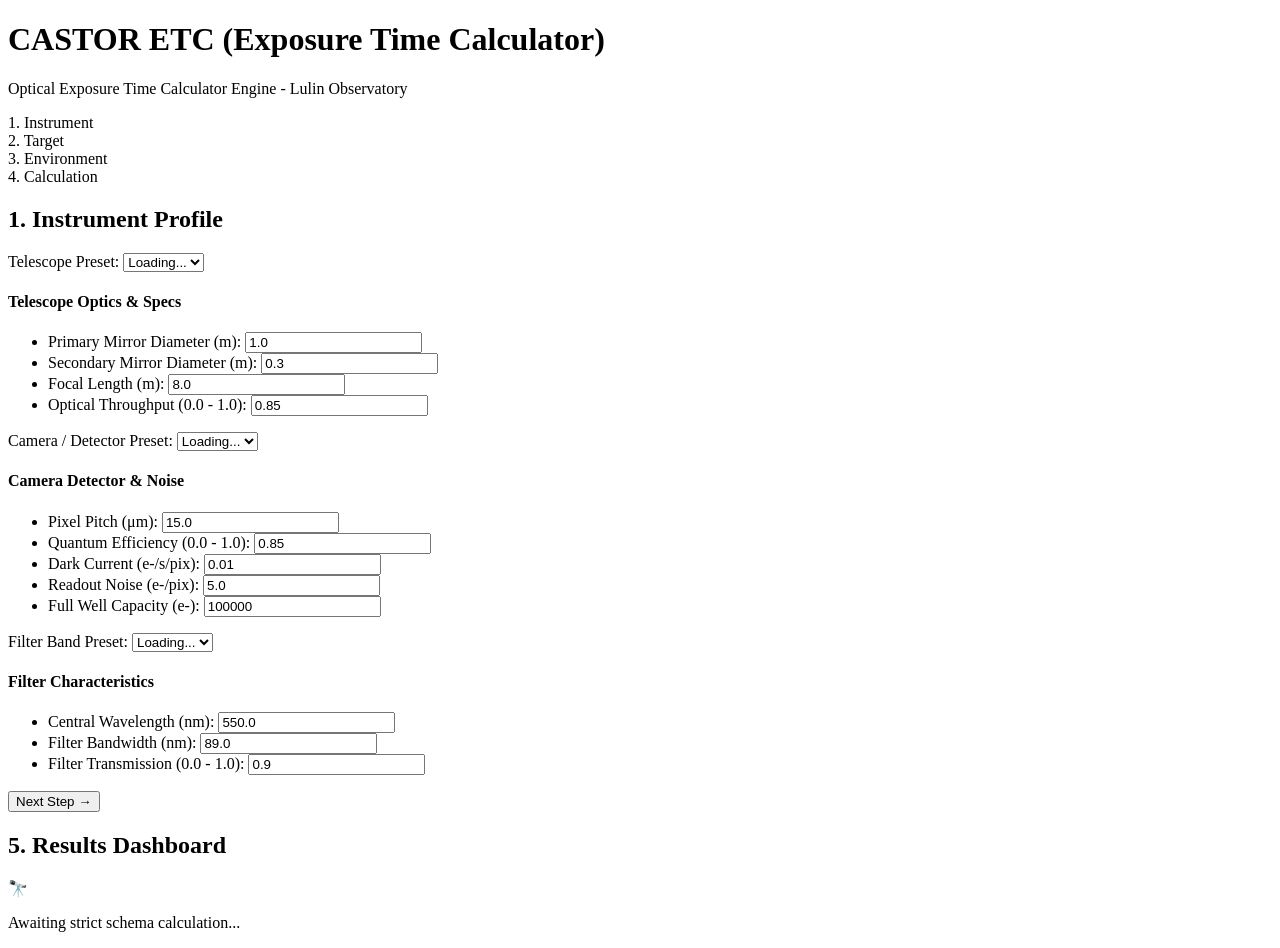
==== src/castorGUI/frontend/index.html @ a24887d2 "Refactor headings in index.html to remove brackets for improved clarity" ====
<!DOCTYPE html>
<html lang="en">
<head>
    <meta charset="UTF-8">
    <title>CASTOR ETC</title>
    <link rel="stylesheet" href="css/style.css">
    <!-- 引入 Plotly 用於渲染陣列模式圖表 -->
    <script src="js/plotly.js"></script>
    <script src="js/script.js" defer></script>
</head>
<body>

    <header>
        <h1>CASTOR ETC (Exposure Time Calculator)</h1>
        <p>Optical Exposure Time Calculator Engine - Lulin Observatory</p>
    </header>

    <main>
        <form id="castor-form">

            <!-- [新增] 步驟化進度指示條 -->
            <div class="stepper-indicator">
                <div class="step active" data-step="1">1. Instrument</div>
                <div class="step" data-step="2">2. Target</div>
                <div class="step" data-step="3">3. Environment</div>
                <div class="step" data-step="4">4. Calculation</div>
            </div>

            <!-- ==========================================
                 Step 1: Instrument Profile
            ========================================== -->
            <section id="section-instrument" class="step-content active">
                <h2>1. Instrument Profile</h2>
                
                <div class="instrument-group">
                    <p>
                        <label for="telescope-template">Telescope Preset:</label>
                        <select id="telescope-template" name="preset_telescope">
                            <option value="">Loading...</option>
                        </select>
                    </p>
                    <div class="custom-details">
                        <h4>Telescope Optics & Specs</h4>
                        <ul>
                            <li><label>Primary Mirror Diameter (m):</label> <input type="number" name="instrument.telescope.primary_mirror_diameter" value="1.0" step="any" required></li>
                            <li><label>Secondary Mirror Diameter (m):</label> <input type="number" name="instrument.telescope.secondary_mirror_diameter" value="0.3" step="any" required></li>
                            <li><label>Focal Length (m):</label> <input type="number" name="instrument.telescope.focal_length" value="8.0" step="any" required></li>
                            <li><label>Optical Throughput (0.0 - 1.0):</label> <input type="number" name="instrument.telescope.optical_throughput" value="0.85" step="any" max="1" min="0" required></li>
                        </ul>
                    </div>
                </div>

                <div class="instrument-group">
                    <p>
                        <label for="camera-template">Camera / Detector Preset:</label>
                        <select id="camera-template" name="preset_camera">
                            <option value="">Loading...</option>
                        </select>
                    </p>
                    <div class="custom-details">
                        <h4>Camera Detector & Noise</h4>
                        <ul>
                            <li><label>Pixel Pitch (μm):</label> <input type="number" name="instrument.camera.pixel_pitch" value="15.0" step="any" required></li>
                            <li><label>Quantum Efficiency (0.0 - 1.0):</label> <input type="number" name="instrument.camera.quantum_efficiency" value="0.85" step="any" max="1" min="0" required></li>
                            <li><label>Dark Current (e-/s/pix):</label> <input type="number" name="instrument.camera.dark_current_rate" value="0.01" step="any" required></li>
                            <li><label>Readout Noise (e-/pix):</label> <input type="number" name="instrument.camera.readout_noise" value="5.0" step="any" required></li>
                            <li><label>Full Well Capacity (e-):</label> <input type="number" name="instrument.camera.full_well_capacity" value="100000" step="any" required></li>
                        </ul>
                    </div>
                </div>

                <div class="instrument-group">
                    <p>
                        <label for="filter-template">Filter Band Preset:</label>
                        <select id="filter-template" name="preset_filter">
                            <option value="">Loading...</option>
                        </select>
                    </p>
                    <div class="custom-details">
                        <h4>Filter Characteristics</h4>
                        <ul>
                            <li><label>Central Wavelength (nm):</label> <input type="number" name="instrument.optic_filter.central_wavelength" value="550.0" step="any" required></li>
                            <li><label>Filter Bandwidth (nm):</label> <input type="number" name="instrument.optic_filter.filter_bandwidth" value="89.0" step="any" required></li>
                            <li><label>Filter Transmission (0.0 - 1.0):</label> <input type="number" name="instrument.optic_filter.filter_transmission" value="0.9" step="any" max="1" min="0" required></li>
                        </ul>
                    </div>
                </div>
            </section>

            <!-- ==========================================
                 Step 2: Target Profile
            ========================================== -->
            <section id="section-target" class="step-content" hidden>
                <h2>2. Target Profile</h2>

                <p style="font-size: 0.8rem; color: var(--text-muted);">* Must be in Decimal Degrees (J2000).</p>
                <ul>
                    <li>
                        <label>Right Ascension (RA, 0-360 deg):</label>
                        <input type="number" name="target.ra" value="180.0" step="any" min="0" max="360" required>
                    </li>
                    <li>
                        <label>Declination (Dec, ±90 deg):</label>
                        <input type="number" name="target.dec" value="45.0" step="any" min="-90" max="90" required>
                    </li>
                </ul>
                
                <p>
                    <label for="target-morphology">Target Morphology:</label>
                    <select id="target-morphology" name="target.morphology.type">
                        <option value="point">Point Source (e.g., Star)</option>
                        <option value="extended">Extended Source (e.g., Galaxy)</option>
                    </select>
                </p>

                <p>
                    <label for="target-brightness-type">Brightness System:</label>
                    <select id="target-brightness-type" name="target.brightness.type">
                        <option value="vega_mag">Vega Magnitude</option>
                        <option value="ab_mag">AB Magnitude</option>
                        <option value="jansky_flux">Jansky Flux (Jy)</option>
                        <option value="wavelength_flux">Wavelength Flux (erg/s/cm²/Å)</option>
                    </select>
                </p>

                <div id="group-target-mag" class="dynamic-group">
                    <p>
                        <label>Apparent Magnitude (mag):</label>
                        <input type="number" name="target.brightness.target_mag" value="15.0" step="any">
                    </p>
                </div>
                <div id="group-zero-point-flux" class="dynamic-group">
                    <p>
                        <label>Zero Point Flux (erg/s/cm²/Å):</label>
                        <input type="number" name="target.brightness.zero_point_flux" value="3.63e-9" step="any">
                    </p>
                </div>
                <div id="group-flux-value" class="dynamic-group" hidden>
                    <p>
                        <label>Flux Value:</label>
                        <input type="number" name="target.brightness.flux_value" step="any">
                    </p>
                </div>

                <!-- 攤平的 SED 與座標 -->
                <h4>Spectral Energy Distribution (SED)</h4>
                <ul>
                    <li>
                        <label for="sed-type">SED Model:</label>
                        <select id="sed-type" name="target.sed.type">
                            <option value="flat">Flat Spectrum</option>
                            <option value="Temp">Blackbody (Temp)</option>
                        </select>
                    </li>
                    <li id="group-temperature" class="dynamic-group" hidden>
                        <label>Blackbody Temperature (K):</label>
                        <input type="number" name="target.sed.temperature_k" value="5800" step="any" min="0">
                    </li>
                </ul>
                
            </section>

            <!-- ==========================================
                 Step 3: Environment Conditions
            ========================================== -->
            <section id="section-environment" class="step-content" hidden>
                <h2>3. Environment Conditions</h2>
                
                <h4>Spatial Spreading Errors (arcsec)</h4>
                <div class="inline-group" style="margin-bottom: 15px;">
                    <label>Seeing:</label> <input type="number" name="environment.seeing_fwhm" value="1.5" step="any" required>
                    <label>Diffraction:</label> <input type="number" name="environment.diffraction_fwhm" value="0.2" step="any" required>
                </div>
                <div class="inline-group" style="margin-bottom: 15px;">
                    <label>Optical:</label> <input type="number" name="environment.optical_fwhm" value="0.1" step="any" required>
                    <label>Tracking:</label> <input type="number" name="environment.tracking_fwhm" value="0.1" step="any" required>
                </div>

                <h4>Atmosphere & Background</h4>
                <ul>
                    <li>
                        <label>Dark Sky Background (mu_dark, mag/arcsec²):</label>
                        <input type="number" name="environment.mu_dark" value="21.0" step="any" required>
                    </li>
                    <li>
                        <label>Extinction Coefficient (mag/airmass):</label>
                        <input type="number" name="environment.extinction_coeff" value="0.15" step="any" required>
                    </li>
                </ul>

                <!-- 攤平的時空背景設定，並更改提示為 Local Time -->
                <h4>Spatiotemporal Context (For Airmass & Moon)</h4>
                <ul>
                    <li>
                        <label>Observation Time (Local Time):</label>
                        <input type="datetime-local" name="environment.observing_time_utc" required>
                    </li>
                    <li>
                        <label>Observatory Coordinates (Lat / Lon / Elev m):</label>
                        <div class="inline-group">
                            <input type="number" name="environment.location.latitude_deg" value="23.47" step="any" required>
                            <input type="number" name="environment.location.longitude_deg" value="120.87" step="any" required>
                            <input type="number" name="environment.location.elevation_m" value="2862" step="any" required>
                        </div>
                    </li>
                </ul>
            </section>

            <!-- ==========================================
                 Step 4: Calculation Options
            ========================================== -->
            <section id="section-options" class="step-content" hidden>
                <h2>4. Calculation Options</h2>
                
                <h4>Base Configuration</h4>
                <ul>
                    <li>
                        <label>Aperture Factor (k_ap):</label>
                        <input type="number" name="options.aperture_factor" value="1.5" step="any" required>
                    </li>
                    <li>
                        <label>Single Exposure Time (sec):</label>
                        <input type="number" name="options.single_exp_time" value="300" min="0.1" step="any" required>
                    </li>
                </ul>

                <h4>Observation Strategy</h4>
                <p>
                    <label for="calc-mode-type">Calculation Goal:</label>
                    <select id="calc-mode-type" name="options.type">
                        <option value="solve_snr">Solve for SNR (Given Exposures)</option>
                        <option value="solve_time">Solve for Required Exposures (Given SNR)</option>
                    </select>
                </p>

                <div id="group-solve-snr" class="dynamic-group">
                    <p>
                        <label>Number of Exposures (Count):</label>
                        <input type="number" name="options.num_exposures" value="1" min="1" step="1">
                    </p>
                </div>
                <div id="group-solve-time" class="dynamic-group" hidden>
                    <p>
                        <label>Target SNR:</label>
                        <input type="number" name="options.target_snr" value="10.0" step="any">
                    </p>
                </div>
                
                <hr style="border: 1px dashed rgba(255,255,255,0.2); margin: 20px 0;">

                <div>
                    <p>
                        <label>
                            <input type="checkbox" id="toggle-array-mode"> 
                            Enable Batch Array Mode (Time-Series Simulation)
                        </label>
                    </p>
                </div>
            </section>

            <!-- [新增] 步驟導航按鈕 -->
            <div class="stepper-actions">
                <button type="button" id="btn-prev" class="btn-secondary" hidden>← Back</button>
                <button type="button" id="btn-next" class="btn-primary">Next Step →</button>
                <button type="submit" id="btn-submit" class="btn-submit" hidden>Run Simulation</button>
            </div>

        </form>
    </main>

    <!-- 結果區塊保持不變 -->
    <section id="section-results">
        <h2>5. Results Dashboard</h2>

        <div id="results-placeholder" class="placeholder-box">
            <span class="icon">🔭</span>
            <p>Awaiting strict schema calculation...</p>
        </div>

        <div id="results-container" hidden>
            <div id="alert-container" class="alert-box" hidden>
                <strong>⚠️ Observation Warnings</strong>
                <ul id="warning-list"></ul>
            </div>

            <!-- Core Metrics -->
            <div class="result-hero-card">
                <h3 id="primary-result-label">Primary Result</h3>
                <div id="primary-result-value" class="hero-value">--</div>
                <div id="primary-result-desc" class="hero-desc">--</div>
            </div>

            <!-- Signal & Noise Budget -->
            <h4 style="margin-top: 25px; border-bottom: 1px solid rgba(255,255,255,0.1); padding-bottom: 8px; color: var(--primary);">Signal & Noise Budget</h4>
            <div class="metrics-grid">
                <div class="metric-card">
                    <div class="metric-label">Source Rate</div>
                    <div class="metric-value"><span id="res-source-rate">--</span> <span class="unit">e-/s</span></div>
                </div>
                <div class="metric-card">
                    <div class="metric-label">Sky Background</div>
                    <div class="metric-value"><span id="res-sky-rate">--</span> <span class="unit">e-/s/pix</span></div>
                </div>
                <div class="metric-card">
                    <div class="metric-label">Peak Pixel Rate</div>
                    <div class="metric-value"><span id="res-peak-rate">--</span> <span class="unit">e-/s/pix</span></div>
                </div>
                <div class="metric-card">
                    <div class="metric-label">Single Exp. SNR</div>
                    <div class="metric-value"><span id="res-single-snr">--</span></div>
                </div>
            </div>

            <!-- Physical Diagnostics -->
            <h4 style="margin-top: 25px; border-bottom: 1px solid rgba(255,255,255,0.1); padding-bottom: 8px; color: var(--primary);">Physical Diagnostics</h4>
            <div class="metrics-grid">
                <div class="metric-card">
                    <div class="metric-label">Total FWHM</div>
                    <div class="metric-value"><span id="res-total-fwhm">--</span> <span class="unit">arcsec</span></div>
                </div>
                <div class="metric-card">
                    <div class="metric-label">Pixel Scale</div>
                    <div class="metric-value"><span id="res-pixel-scale">--</span> <span class="unit">"/pix</span></div>
                </div>
                <div class="metric-card">
                    <div class="metric-label">Effective Area</div>
                    <div class="metric-value"><span id="res-eff-area">--</span> <span class="unit">m²</span></div>
                </div>
                <div class="metric-card">
                    <div class="metric-label">System Throughput</div>
                    <div class="metric-value"><span id="res-throughput">--</span> <span class="unit">%</span></div>
                </div>
                <div class="metric-card">
                    <div class="metric-label">Enclosed Flux</div>
                    <div class="metric-value"><span id="res-enclosed-flux">--</span> <span class="unit">%</span></div>
                </div>
                <div class="metric-card">
                    <div class="metric-label">Aperture Pixels</div>
                    <div class="metric-value"><span id="res-num-pixels">--</span> <span class="unit">px</span></div>
                </div>
            </div>

            <!-- Limits & Constraints -->
            <h4 style="margin-top: 25px; border-bottom: 1px solid rgba(255,255,255,0.1); padding-bottom: 8px; color: var(--primary);">Observation Limits</h4>
            <div class="metrics-grid" style="grid-template-columns: 1fr;">
                <div class="metric-card" style="border-color: rgba(239, 68, 68, 0.3);">
                    <div class="metric-label">Saturation Time Limit (Full Well)</div>
                    <div class="metric-value"><span id="res-sat-time">--</span> <span class="unit">sec</span></div>
                </div>
            </div>

            <div id="plot-area" class="plot-container" hidden></div>
        </div>
    </section>

</body>
</html>
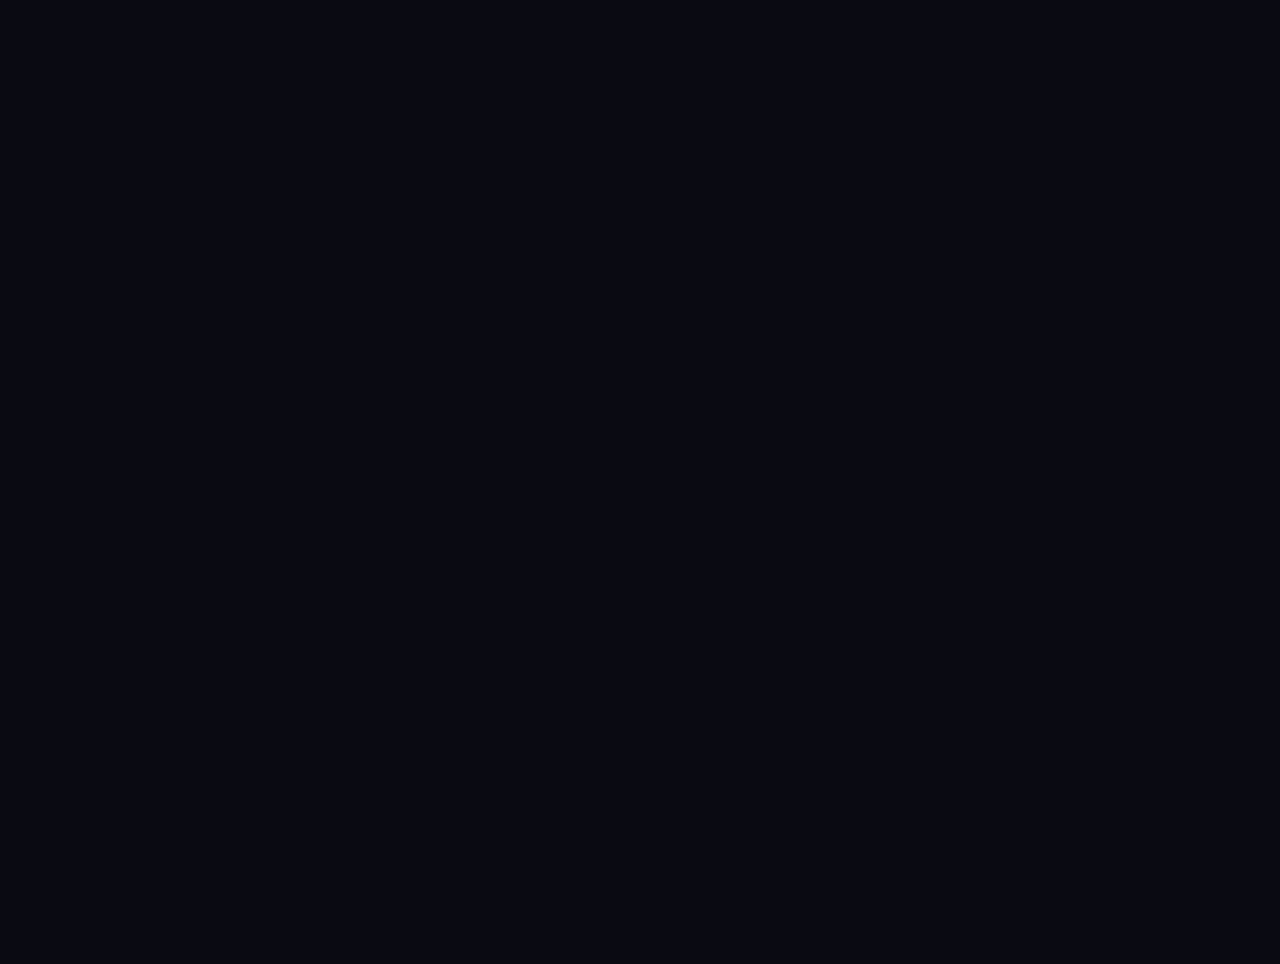
==== commit faa0d189: "Rebuild the web frontend and restructure presets into observing profiles Restores src/castorGUI/fron" ====
--- a/src/castorGUI/frontend/index.html
+++ b/src/castorGUI/frontend/index.html
@@ -2,356 +2,48 @@
 <html lang="en">
 <head>
     <meta charset="UTF-8">
+    <meta name="viewport" content="width=device-width, initial-scale=1.0">
     <title>CASTOR ETC</title>
-    <link rel="stylesheet" href="css/style.css">
-    <!-- 引入 Plotly 用於渲染陣列模式圖表 -->
-    <script src="js/plotly.js"></script>
-    <script src="js/script.js" defer></script>
+
+    <!-- Providing Plotly is the host's job — etc.js only ever reads window.Plotly.
+         This standalone build serves a vendored copy so it works offline and on a
+         private observatory network; Kinder's template pins the same library from
+         its own CDN tag instead. Both deferred: a blocking 3.4MB <script> in the
+         head means the form doesn't render until the library has finished
+         downloading, which on a slow link is several seconds of blank page. -->
+    <script src="js/plotly.min.js" defer charset="utf-8"></script>
+    <script src="js/etc.js" defer></script>
+    <link rel="stylesheet" href="css/etc.css">
+
+    <script>
+        // The host decides where the engine lives; server.py serves these paths
+        // itself and Kinder points the same three keys at its own blueprint.
+        // Inline (not deferred) so it is in place before the deferred etc.js runs.
+        window.CASTOR_ETC_CONFIG = {
+            apiUrl: '/api/exposure_time_calculator',
+            batchUrl: '/api/exposure_time_calculator/batch',
+            presetsUrl: '/api/exposure_time_calculator/presets'
+        };
+    </script>
+
+    <!-- Page chrome for the standalone build only. Deliberately not in etc.css:
+         mounted inside Kinder the page background, font and outer padding belong
+         to the host, and the calculator must not reach outside .castor-etc. -->
+    <style>
+        html { -webkit-font-smoothing: antialiased; }
+        body {
+            margin: 0;
+            padding: 32px;
+            min-height: 100vh;
+            background: #0a0a12;
+            color: #e5e7eb;
+            font-family: 'Inter', -apple-system, BlinkMacSystemFont, 'Helvetica Neue', Arial, sans-serif;
+        }
+    </style>
 </head>
 <body>
 
-    <header>
-        <h1>CASTOR ETC (Exposure Time Calculator)</h1>
-        <p>Optical Exposure Time Calculator Engine - Lulin Observatory</p>
-    </header>
-
-    <main>
-        <form id="castor-form">
-
-            <!-- [新增] 步驟化進度指示條 -->
-            <div class="stepper-indicator">
-                <div class="step active" data-step="1">1. Instrument</div>
-                <div class="step" data-step="2">2. Target</div>
-                <div class="step" data-step="3">3. Environment</div>
-                <div class="step" data-step="4">4. Calculation</div>
-            </div>
-
-            <!-- ==========================================
-                 Step 1: Instrument Profile
-            ========================================== -->
-            <section id="section-instrument" class="step-content active">
-                <h2>1. Instrument Profile</h2>
-                
-                <div class="instrument-group">
-                    <p>
-                        <label for="telescope-template">Telescope Preset:</label>
-                        <select id="telescope-template" name="preset_telescope">
-                            <option value="">Loading...</option>
-                        </select>
-                    </p>
-                    <div class="custom-details">
-                        <h4>Telescope Optics & Specs</h4>
-                        <ul>
-                            <li><label>Primary Mirror Diameter (m):</label> <input type="number" name="instrument.telescope.primary_mirror_diameter" value="1.0" step="any" required></li>
-                            <li><label>Secondary Mirror Diameter (m):</label> <input type="number" name="instrument.telescope.secondary_mirror_diameter" value="0.3" step="any" required></li>
-                            <li><label>Focal Length (m):</label> <input type="number" name="instrument.telescope.focal_length" value="8.0" step="any" required></li>
-                            <li><label>Optical Throughput (0.0 - 1.0):</label> <input type="number" name="instrument.telescope.optical_throughput" value="0.85" step="any" max="1" min="0" required></li>
-                        </ul>
-                    </div>
-                </div>
-
-                <div class="instrument-group">
-                    <p>
-                        <label for="camera-template">Camera / Detector Preset:</label>
-                        <select id="camera-template" name="preset_camera">
-                            <option value="">Loading...</option>
-                        </select>
-                    </p>
-                    <div class="custom-details">
-                        <h4>Camera Detector & Noise</h4>
-                        <ul>
-                            <li><label>Pixel Pitch (μm):</label> <input type="number" name="instrument.camera.pixel_pitch" value="15.0" step="any" required></li>
-                            <li><label>Quantum Efficiency (0.0 - 1.0):</label> <input type="number" name="instrument.camera.quantum_efficiency" value="0.85" step="any" max="1" min="0" required></li>
-                            <li><label>Dark Current (e-/s/pix):</label> <input type="number" name="instrument.camera.dark_current_rate" value="0.01" step="any" required></li>
-                            <li><label>Readout Noise (e-/pix):</label> <input type="number" name="instrument.camera.readout_noise" value="5.0" step="any" required></li>
-                            <li><label>Full Well Capacity (e-):</label> <input type="number" name="instrument.camera.full_well_capacity" value="100000" step="any" required></li>
-                        </ul>
-                    </div>
-                </div>
-
-                <div class="instrument-group">
-                    <p>
-                        <label for="filter-template">Filter Band Preset:</label>
-                        <select id="filter-template" name="preset_filter">
-                            <option value="">Loading...</option>
-                        </select>
-                    </p>
-                    <div class="custom-details">
-                        <h4>Filter Characteristics</h4>
-                        <ul>
-                            <li><label>Central Wavelength (nm):</label> <input type="number" name="instrument.optic_filter.central_wavelength" value="550.0" step="any" required></li>
-                            <li><label>Filter Bandwidth (nm):</label> <input type="number" name="instrument.optic_filter.filter_bandwidth" value="89.0" step="any" required></li>
-                            <li><label>Filter Transmission (0.0 - 1.0):</label> <input type="number" name="instrument.optic_filter.filter_transmission" value="0.9" step="any" max="1" min="0" required></li>
-                        </ul>
-                    </div>
-                </div>
-            </section>
-
-            <!-- ==========================================
-                 Step 2: Target Profile
-            ========================================== -->
-            <section id="section-target" class="step-content" hidden>
-                <h2>2. Target Profile</h2>
-
-                <p style="font-size: 0.8rem; color: var(--text-muted);">* Must be in Decimal Degrees (J2000).</p>
-                <ul>
-                    <li>
-                        <label>Right Ascension (RA, 0-360 deg):</label>
-                        <input type="number" name="target.ra" value="180.0" step="any" min="0" max="360" required>
-                    </li>
-                    <li>
-                        <label>Declination (Dec, ±90 deg):</label>
-                        <input type="number" name="target.dec" value="45.0" step="any" min="-90" max="90" required>
-                    </li>
-                </ul>
-                
-                <p>
-                    <label for="target-morphology">Target Morphology:</label>
-                    <select id="target-morphology" name="target.morphology.type">
-                        <option value="point">Point Source (e.g., Star)</option>
-                        <option value="extended">Extended Source (e.g., Galaxy)</option>
-                    </select>
-                </p>
-
-                <p>
-                    <label for="target-brightness-type">Brightness System:</label>
-                    <select id="target-brightness-type" name="target.brightness.type">
-                        <option value="vega_mag">Vega Magnitude</option>
-                        <option value="ab_mag">AB Magnitude</option>
-                        <option value="jansky_flux">Jansky Flux (Jy)</option>
-                        <option value="wavelength_flux">Wavelength Flux (erg/s/cm²/Å)</option>
-                    </select>
-                </p>
-
-                <div id="group-target-mag" class="dynamic-group">
-                    <p>
-                        <label>Apparent Magnitude (mag):</label>
-                        <input type="number" name="target.brightness.target_mag" value="15.0" step="any">
-                    </p>
-                </div>
-                <div id="group-zero-point-flux" class="dynamic-group">
-                    <p>
-                        <label>Zero Point Flux (erg/s/cm²/Å):</label>
-                        <input type="number" name="target.brightness.zero_point_flux" value="3.63e-9" step="any">
-                    </p>
-                </div>
-                <div id="group-flux-value" class="dynamic-group" hidden>
-                    <p>
-                        <label>Flux Value:</label>
-                        <input type="number" name="target.brightness.flux_value" step="any">
-                    </p>
-                </div>
-
-                <!-- 攤平的 SED 與座標 -->
-                <h4>Spectral Energy Distribution (SED)</h4>
-                <ul>
-                    <li>
-                        <label for="sed-type">SED Model:</label>
-                        <select id="sed-type" name="target.sed.type">
-                            <option value="flat">Flat Spectrum</option>
-                            <option value="Temp">Blackbody (Temp)</option>
-                        </select>
-                    </li>
-                    <li id="group-temperature" class="dynamic-group" hidden>
-                        <label>Blackbody Temperature (K):</label>
-                        <input type="number" name="target.sed.temperature_k" value="5800" step="any" min="0">
-                    </li>
-                </ul>
-                
-            </section>
-
-            <!-- ==========================================
-                 Step 3: Environment Conditions
-            ========================================== -->
-            <section id="section-environment" class="step-content" hidden>
-                <h2>3. Environment Conditions</h2>
-                
-                <h4>Spatial Spreading Errors (arcsec)</h4>
-                <div class="inline-group" style="margin-bottom: 15px;">
-                    <label>Seeing:</label> <input type="number" name="environment.seeing_fwhm" value="1.5" step="any" required>
-                    <label>Diffraction:</label> <input type="number" name="environment.diffraction_fwhm" value="0.2" step="any" required>
-                </div>
-                <div class="inline-group" style="margin-bottom: 15px;">
-                    <label>Optical:</label> <input type="number" name="environment.optical_fwhm" value="0.1" step="any" required>
-                    <label>Tracking:</label> <input type="number" name="environment.tracking_fwhm" value="0.1" step="any" required>
-                </div>
-
-                <h4>Atmosphere & Background</h4>
-                <ul>
-                    <li>
-                        <label>Dark Sky Background (mu_dark, mag/arcsec²):</label>
-                        <input type="number" name="environment.mu_dark" value="21.0" step="any" required>
-                    </li>
-                    <li>
-                        <label>Extinction Coefficient (mag/airmass):</label>
-                        <input type="number" name="environment.extinction_coeff" value="0.15" step="any" required>
-                    </li>
-                </ul>
-
-                <!-- 攤平的時空背景設定，並更改提示為 Local Time -->
-                <h4>Spatiotemporal Context (For Airmass & Moon)</h4>
-                <ul>
-                    <li>
-                        <label>Observation Time (Local Time):</label>
-                        <input type="datetime-local" name="environment.observing_time_utc" required>
-                    </li>
-                    <li>
-                        <label>Observatory Coordinates (Lat / Lon / Elev m):</label>
-                        <div class="inline-group">
-                            <input type="number" name="environment.location.latitude_deg" value="23.47" step="any" required>
-                            <input type="number" name="environment.location.longitude_deg" value="120.87" step="any" required>
-                            <input type="number" name="environment.location.elevation_m" value="2862" step="any" required>
-                        </div>
-                    </li>
-                </ul>
-            </section>
-
-            <!-- ==========================================
-                 Step 4: Calculation Options
-            ========================================== -->
-            <section id="section-options" class="step-content" hidden>
-                <h2>4. Calculation Options</h2>
-                
-                <h4>Base Configuration</h4>
-                <ul>
-                    <li>
-                        <label>Aperture Factor (k_ap):</label>
-                        <input type="number" name="options.aperture_factor" value="1.5" step="any" required>
-                    </li>
-                    <li>
-                        <label>Single Exposure Time (sec):</label>
-                        <input type="number" name="options.single_exp_time" value="300" min="0.1" step="any" required>
-                    </li>
-                </ul>
-
-                <h4>Observation Strategy</h4>
-                <p>
-                    <label for="calc-mode-type">Calculation Goal:</label>
-                    <select id="calc-mode-type" name="options.type">
-                        <option value="solve_snr">Solve for SNR (Given Exposures)</option>
-                        <option value="solve_time">Solve for Required Exposures (Given SNR)</option>
-                    </select>
-                </p>
-
-                <div id="group-solve-snr" class="dynamic-group">
-                    <p>
-                        <label>Number of Exposures (Count):</label>
-                        <input type="number" name="options.num_exposures" value="1" min="1" step="1">
-                    </p>
-                </div>
-                <div id="group-solve-time" class="dynamic-group" hidden>
-                    <p>
-                        <label>Target SNR:</label>
-                        <input type="number" name="options.target_snr" value="10.0" step="any">
-                    </p>
-                </div>
-                
-                <hr style="border: 1px dashed rgba(255,255,255,0.2); margin: 20px 0;">
-
-                <div>
-                    <p>
-                        <label>
-                            <input type="checkbox" id="toggle-array-mode"> 
-                            Enable Batch Array Mode (Time-Series Simulation)
-                        </label>
-                    </p>
-                </div>
-            </section>
-
-            <!-- [新增] 步驟導航按鈕 -->
-            <div class="stepper-actions">
-                <button type="button" id="btn-prev" class="btn-secondary" hidden>← Back</button>
-                <button type="button" id="btn-next" class="btn-primary">Next Step →</button>
-                <button type="submit" id="btn-submit" class="btn-submit" hidden>Run Simulation</button>
-            </div>
-
-        </form>
-    </main>
-
-    <!-- 結果區塊保持不變 -->
-    <section id="section-results">
-        <h2>5. Results Dashboard</h2>
-
-        <div id="results-placeholder" class="placeholder-box">
-            <span class="icon">🔭</span>
-            <p>Awaiting strict schema calculation...</p>
-        </div>
-
-        <div id="results-container" hidden>
-            <div id="alert-container" class="alert-box" hidden>
-                <strong>⚠️ Observation Warnings</strong>
-                <ul id="warning-list"></ul>
-            </div>
-
-            <!-- Core Metrics -->
-            <div class="result-hero-card">
-                <h3 id="primary-result-label">Primary Result</h3>
-                <div id="primary-result-value" class="hero-value">--</div>
-                <div id="primary-result-desc" class="hero-desc">--</div>
-            </div>
-
-            <!-- Signal & Noise Budget -->
-            <h4 style="margin-top: 25px; border-bottom: 1px solid rgba(255,255,255,0.1); padding-bottom: 8px; color: var(--primary);">Signal & Noise Budget</h4>
-            <div class="metrics-grid">
-                <div class="metric-card">
-                    <div class="metric-label">Source Rate</div>
-                    <div class="metric-value"><span id="res-source-rate">--</span> <span class="unit">e-/s</span></div>
-                </div>
-                <div class="metric-card">
-                    <div class="metric-label">Sky Background</div>
-                    <div class="metric-value"><span id="res-sky-rate">--</span> <span class="unit">e-/s/pix</span></div>
-                </div>
-                <div class="metric-card">
-                    <div class="metric-label">Peak Pixel Rate</div>
-                    <div class="metric-value"><span id="res-peak-rate">--</span> <span class="unit">e-/s/pix</span></div>
-                </div>
-                <div class="metric-card">
-                    <div class="metric-label">Single Exp. SNR</div>
-                    <div class="metric-value"><span id="res-single-snr">--</span></div>
-                </div>
-            </div>
-
-            <!-- Physical Diagnostics -->
-            <h4 style="margin-top: 25px; border-bottom: 1px solid rgba(255,255,255,0.1); padding-bottom: 8px; color: var(--primary);">Physical Diagnostics</h4>
-            <div class="metrics-grid">
-                <div class="metric-card">
-                    <div class="metric-label">Total FWHM</div>
-                    <div class="metric-value"><span id="res-total-fwhm">--</span> <span class="unit">arcsec</span></div>
-                </div>
-                <div class="metric-card">
-                    <div class="metric-label">Pixel Scale</div>
-                    <div class="metric-value"><span id="res-pixel-scale">--</span> <span class="unit">"/pix</span></div>
-                </div>
-                <div class="metric-card">
-                    <div class="metric-label">Effective Area</div>
-                    <div class="metric-value"><span id="res-eff-area">--</span> <span class="unit">m²</span></div>
-                </div>
-                <div class="metric-card">
-                    <div class="metric-label">System Throughput</div>
-                    <div class="metric-value"><span id="res-throughput">--</span> <span class="unit">%</span></div>
-                </div>
-                <div class="metric-card">
-                    <div class="metric-label">Enclosed Flux</div>
-                    <div class="metric-value"><span id="res-enclosed-flux">--</span> <span class="unit">%</span></div>
-                </div>
-                <div class="metric-card">
-                    <div class="metric-label">Aperture Pixels</div>
-                    <div class="metric-value"><span id="res-num-pixels">--</span> <span class="unit">px</span></div>
-                </div>
-            </div>
-
-            <!-- Limits & Constraints -->
-            <h4 style="margin-top: 25px; border-bottom: 1px solid rgba(255,255,255,0.1); padding-bottom: 8px; color: var(--primary);">Observation Limits</h4>
-            <div class="metrics-grid" style="grid-template-columns: 1fr;">
-                <div class="metric-card" style="border-color: rgba(239, 68, 68, 0.3);">
-                    <div class="metric-label">Saturation Time Limit (Full Well)</div>
-                    <div class="metric-value"><span id="res-sat-time">--</span> <span class="unit">sec</span></div>
-                </div>
-            </div>
-
-            <div id="plot-area" class="plot-container" hidden></div>
-        </div>
-    </section>
+<!--CASTOR_ETC_BODY-->
 
 </body>
-</html>+</html>
--- a/src/castorGUI/frontend/css/etc.css
+++ b/src/castorGUI/frontend/css/etc.css
@@ -0,0 +1,426 @@
+/* ============================================================================
+   CASTOR ETC — stylesheet for the shared etc_body.html partial.
+
+   Every value here is scoped under .castor-etc, so dropping this file into a
+   host page can't restyle anything outside the calculator.
+
+   Tokens are declared as `var(--kw-*, <fallback>)`: mounted inside Kinder the
+   host's _theme.css already defines --kw-accent, --kw-border, --kw-space-* and
+   friends, so the calculator inherits the site's theme; standalone (or on any
+   host without those variables) the fallbacks kick in and it renders
+   identically on its own. The fallbacks are the same numbers as
+   castorGUI/constant.py's Design tokens — keep the two in step.
+============================================================================ */
+
+.castor-etc {
+    /* ── Brand ─────────────────────────────────────────────────────────── */
+    --etc-accent:        var(--kw-accent, #C5A059);
+    --etc-accent-hover:  var(--kw-accent-hover, #d4b06a);
+    --etc-moon:          #6FA8DC;   /* Design.MOON — second series in the chart */
+
+    /* ── Surfaces ──────────────────────────────────────────────────────── */
+    --etc-panel-bg:      var(--kw-glass-bg, rgba(20, 20, 30, 0.60));
+    --etc-surface-1:     #14141E;
+    --etc-border-color:  var(--kw-border, rgba(255, 255, 255, 0.10));
+    --etc-border-width:  2px;
+
+    /* ── Text ──────────────────────────────────────────────────────────── */
+    --etc-text-main:     var(--kw-text-primary, #e5e7eb);
+    --etc-text-muted:    var(--kw-text-muted, #9ca3af);
+
+    /* ── Status ────────────────────────────────────────────────────────── */
+    --etc-error:         var(--kw-color-danger, #f87171);
+    --etc-error-bg:      #2a1414;
+    --etc-warning:       var(--kw-color-warning, #fbbf24);
+    --etc-warning-bg:    #2a2114;
+
+    /* ── Spacing (4px baseline scale) ──────────────────────────────────── */
+    --etc-gap-main:      32px;  /* between the two panels */
+    --etc-gap-field:     8px;   /* fields within a group */
+    --etc-gap-group:     24px;  /* between sections */
+    --etc-gap-card:      16px;  /* metric-card grid gutter */
+    --etc-pad-panel:     24px;
+    --etc-pad-card:      24px;
+
+    /* ── Radii ─────────────────────────────────────────────────────────── */
+    --etc-radius-base:   6px;   /* small nested elements */
+    --etc-radius-card:   16px;  /* the two outer "big surface" cards */
+
+    /* How tall the two panels stand. Viewport-relative so the results stay on
+       screen while the form is edited, but how much sits above the calculator
+       is the host's business — standalone has only the body padding, Kinder
+       also has its nav bar. Hosts override this one line rather than patching
+       the rule below. */
+    --etc-shell-height:  clamp(560px, calc(100vh - 96px), 1080px);
+
+    color: var(--etc-text-main);
+    font-size: 13px;
+    line-height: 1.45;
+    box-sizing: border-box;
+}
+
+.castor-etc *,
+.castor-etc *::before,
+.castor-etc *::after { box-sizing: inherit; }
+
+/* ============================================================================
+   Shell — two glass cards side by side. The 10/12 split matches the Flet
+   layout's expand=10 (LeftPanel) / expand=12 (RightPanel).
+============================================================================ */
+.castor-etc .etc-shell {
+    display: grid;
+    grid-template-columns: 10fr 12fr;
+    gap: var(--etc-gap-main);
+    align-items: stretch;
+    /* Each panel scrolls internally rather than the page growing without bound,
+       which is what makes the results stay visible while editing the form —
+       the whole point of the two-panel layout. */
+    height: var(--etc-shell-height);
+}
+
+.castor-etc .etc-panel {
+    background: var(--etc-panel-bg);
+    border: var(--etc-border-width) solid var(--etc-border-color);
+    border-radius: var(--etc-radius-card);
+    padding: var(--etc-pad-card);
+    backdrop-filter: blur(12px);
+    -webkit-backdrop-filter: blur(12px);
+    display: flex;
+    flex-direction: column;
+    min-width: 0;
+    min-height: 0;
+}
+
+/* ============================================================================
+   Tab bar (+ LOAD / SAVE)
+============================================================================ */
+.castor-etc .etc-tabbar {
+    display: flex;
+    align-items: center;
+    gap: var(--etc-gap-field);
+    margin-bottom: 16px;
+}
+/* The tab strip absorbs any shortage of width — it can shrink and, at the very
+   narrow end, scroll sideways. Letting the row wrap instead pushed LOAD/SAVE
+   onto a second line, which read as a stray pair of buttons under the tabs. */
+.castor-etc .etc-tabs {
+    display: flex;
+    align-items: center;
+    gap: var(--etc-gap-field);
+    flex: 1 1 auto;
+    min-width: 0;
+    overflow-x: auto;
+    scrollbar-width: none;
+}
+.castor-etc .etc-tabs::-webkit-scrollbar { display: none; }
+.castor-etc .etc-tabbar-actions {
+    display: flex;
+    align-items: center;
+    gap: var(--etc-gap-field);
+    flex: 0 0 auto;
+}
+
+.castor-etc .etc-tab {
+    appearance: none;
+    background: transparent;
+    border: var(--etc-border-width) solid transparent;
+    border-radius: var(--etc-radius-base);
+    padding: 8px 12px;
+    color: var(--etc-text-muted);
+    font: inherit;
+    font-size: 13px;
+    font-weight: 600;
+    white-space: nowrap;
+    cursor: pointer;
+    transition: color 0.15s ease, background-color 0.15s ease, border-color 0.15s ease;
+}
+.castor-etc .etc-tab:hover { color: var(--etc-text-main); }
+.castor-etc .etc-tab.is-active {
+    color: var(--etc-accent);
+    border-color: var(--etc-border-color);
+    background: rgba(255, 255, 255, 0.04);
+}
+
+.castor-etc .etc-action {
+    appearance: none;
+    background: transparent;
+    border: var(--etc-border-width) solid var(--etc-border-color);
+    border-radius: var(--etc-radius-base);
+    min-width: 40px;
+    height: 30px;
+    padding: 0 10px;
+    color: var(--etc-text-muted);
+    font: inherit;
+    font-size: 11px;
+    letter-spacing: 0.04em;
+    cursor: pointer;
+    transition: color 0.15s ease, border-color 0.15s ease;
+}
+.castor-etc .etc-action:hover {
+    color: var(--etc-accent);
+    border-color: var(--etc-accent);
+}
+
+/* ============================================================================
+   Form frame — the inner bordered box inside the left card (LeftPanel's
+   inner_content: its own border, the small radius, and its own padding).
+============================================================================ */
+.castor-etc .etc-form-frame {
+    flex: 1 1 auto;
+    min-height: 0;
+    border: var(--etc-border-width) solid var(--etc-border-color);
+    border-radius: var(--etc-radius-base);
+    padding: var(--etc-pad-panel);
+    overflow-y: auto;
+}
+
+.castor-etc .etc-tabpanel { display: block; }
+.castor-etc .etc-tabpanel[hidden] { display: none; }
+
+/* ============================================================================
+   Fields
+============================================================================ */
+.castor-etc .etc-section-title {
+    margin: 0 0 var(--etc-gap-field);
+    color: var(--etc-accent);
+    font-size: 14px;
+    font-weight: 700;
+}
+.castor-etc .etc-tabpanel .etc-section-title:not(:first-child) { margin-top: var(--etc-gap-field); }
+
+.castor-etc .etc-divider {
+    margin: var(--etc-gap-group) 0;
+    border: 0;
+    border-top: 1px solid var(--etc-border-color);
+}
+
+.castor-etc .etc-field {
+    display: block;
+    margin-bottom: var(--etc-gap-field);
+}
+.castor-etc .etc-field-label {
+    display: block;
+    margin-bottom: 4px;
+    color: var(--etc-text-muted);
+    font-size: 12px;
+}
+.castor-etc .etc-field-row {
+    display: grid;
+    grid-template-columns: 1fr 1fr;
+    gap: var(--etc-gap-field);
+}
+
+.castor-etc .etc-input-wrap {
+    display: flex;
+    align-items: center;
+    gap: 6px;
+    border: var(--etc-border-width) solid var(--etc-border-color);
+    border-radius: var(--etc-radius-base);
+    padding: 0 10px;
+    background: rgba(255, 255, 255, 0.02);
+    transition: border-color 0.15s ease;
+}
+.castor-etc .etc-input-wrap:focus-within { border-color: var(--etc-accent); }
+
+.castor-etc .etc-input-wrap input {
+    flex: 1 1 auto;
+    min-width: 0;
+    appearance: none;
+    background: transparent;
+    border: 0;
+    outline: none;
+    padding: 9px 0;
+    color: var(--etc-text-main);
+    font: inherit;
+    font-size: 13px;
+}
+/* The unit lives outside the input, so the spinner arrows would overlap it. */
+.castor-etc .etc-input-wrap input[type="number"] { appearance: textfield; -moz-appearance: textfield; }
+.castor-etc .etc-input-wrap input::-webkit-outer-spin-button,
+.castor-etc .etc-input-wrap input::-webkit-inner-spin-button { -webkit-appearance: none; margin: 0; }
+.castor-etc .etc-input-wrap input::-webkit-calendar-picker-indicator { filter: invert(0.7); cursor: pointer; }
+
+.castor-etc .etc-unit {
+    flex: 0 0 auto;
+    color: var(--etc-text-muted);
+    font-size: 11px;
+    white-space: nowrap;
+}
+
+.castor-etc select {
+    display: block;
+    width: 100%;
+    appearance: none;
+    background-color: var(--etc-surface-1);
+    background-image: linear-gradient(45deg, transparent 50%, var(--etc-text-muted) 50%),
+                      linear-gradient(135deg, var(--etc-text-muted) 50%, transparent 50%);
+    background-position: right 15px center, right 10px center;
+    background-size: 5px 5px, 5px 5px;
+    background-repeat: no-repeat;
+    border: var(--etc-border-width) solid var(--etc-border-color);
+    border-radius: var(--etc-radius-base);
+    padding: 9px 32px 9px 10px;
+    color: var(--etc-text-main);
+    font: inherit;
+    font-size: 13px;
+    cursor: pointer;
+}
+.castor-etc select:focus { outline: none; border-color: var(--etc-accent); }
+.castor-etc select.is-error { border-color: var(--etc-error); color: var(--etc-error); }
+
+/* Read-only digest of what the two selectors above just applied, so the common
+   case doesn't need a scroll through the detail fields to confirm it. */
+.castor-etc .etc-specs {
+    margin: 0 0 var(--etc-gap-field);
+    padding: var(--etc-gap-field);
+    background: var(--etc-surface-1);
+    border-radius: var(--etc-radius-base);
+    color: var(--etc-text-muted);
+    font-size: 11px;
+    line-height: 1.6;
+    white-space: pre-line;
+}
+.castor-etc .etc-specs:empty { display: none; }
+
+.castor-etc .dynamic-group[hidden],
+.castor-etc .time-group[hidden] { display: none; }
+
+/* ============================================================================
+   Switch — a small toggle plus a separate label. Sized deliberately: the
+   control should read as secondary to the text next to it, not tower over it.
+============================================================================ */
+.castor-etc .etc-switch-row {
+    display: flex;
+    align-items: center;
+    gap: var(--etc-gap-field);
+    margin-bottom: var(--etc-gap-field);
+    cursor: pointer;
+    user-select: none;
+}
+.castor-etc .etc-switch-input {
+    position: absolute;
+    opacity: 0;
+    width: 0;
+    height: 0;
+}
+.castor-etc .etc-switch {
+    position: relative;
+    flex: 0 0 auto;
+    width: 34px;
+    height: 18px;
+    border-radius: 9px;
+    background: rgba(255, 255, 255, 0.14);
+    transition: background-color 0.15s ease;
+}
+.castor-etc .etc-switch::after {
+    content: "";
+    position: absolute;
+    top: 2px;
+    left: 2px;
+    width: 14px;
+    height: 14px;
+    border-radius: 50%;
+    background: #ffffff;
+    transition: transform 0.15s ease;
+}
+.castor-etc .etc-switch-input:checked + .etc-switch { background: var(--etc-accent); }
+.castor-etc .etc-switch-input:checked + .etc-switch::after { transform: translateX(16px); }
+.castor-etc .etc-switch-input:focus-visible + .etc-switch { outline: 2px solid var(--etc-accent-hover); outline-offset: 2px; }
+.castor-etc .etc-switch-label { color: var(--etc-text-muted); font-size: 12px; }
+
+/* ============================================================================
+   Results panel
+============================================================================ */
+.castor-etc .etc-results-scroll {
+    flex: 1 1 auto;
+    min-height: 0;
+    overflow-y: auto;
+    display: flex;
+    flex-direction: column;
+    gap: var(--etc-gap-group);
+}
+
+.castor-etc .etc-hero { text-align: center; }
+.castor-etc .etc-hero-label {
+    color: var(--etc-text-muted);
+    font-size: 14px;
+    font-weight: 700;
+}
+.castor-etc .etc-hero-value {
+    margin: 4px 0;
+    color: var(--etc-accent);
+    font-size: 56px;
+    font-weight: 700;
+    line-height: 1.1;
+    overflow-wrap: anywhere;
+}
+.castor-etc .etc-hero-desc { color: var(--etc-text-muted); font-size: 12px; }
+
+/* Full-width, like every other section here: these can hold several lines at
+   once (the single-point and batch calculations share one warning box). */
+.castor-etc .etc-alert {
+    border-radius: var(--etc-radius-base);
+    padding: var(--etc-gap-field);
+    font-size: 12px;
+}
+.castor-etc .etc-alert[hidden] { display: none; }
+.castor-etc .etc-alert-text { display: block; white-space: pre-wrap; }
+.castor-etc .etc-alert-error { background: var(--etc-error-bg); color: var(--etc-error); user-select: text; }
+.castor-etc .etc-alert-warning { background: var(--etc-warning-bg); color: var(--etc-warning); }
+
+.castor-etc .etc-metrics {
+    display: flex;
+    flex-wrap: wrap;
+    gap: var(--etc-gap-card);
+}
+.castor-etc .etc-metric {
+    flex: 0 0 auto;
+    width: 160px;
+    border: var(--etc-border-width) solid var(--etc-border-color);
+    border-radius: var(--etc-radius-base);
+    padding: var(--etc-gap-field);
+}
+.castor-etc .etc-metric-label { color: var(--etc-text-muted); font-size: 11px; }
+.castor-etc .etc-metric-value {
+    display: flex;
+    align-items: baseline;
+    gap: 4px;
+    margin-top: 4px;
+    color: var(--etc-text-main);
+    font-size: 18px;
+    font-weight: 700;
+}
+
+/* Section titles inside the results column are direct flex children, so the
+   gap already spaces them — cancel the field-oriented margin. */
+.castor-etc .etc-results-scroll > .etc-section-title { margin-bottom: 0; }
+
+.castor-etc .etc-observing-window { display: flex; flex-direction: column; gap: var(--etc-gap-group); }
+.castor-etc .etc-observing-window[hidden] { display: none; }
+.castor-etc .etc-chart { width: 100%; min-height: 420px; }
+.castor-etc .etc-chart-status {
+    margin: 0;
+    color: var(--etc-text-muted);
+    font-size: 12px;
+    text-align: center;
+}
+.castor-etc .etc-chart-status[hidden] { display: none; }
+
+/* ============================================================================
+   Responsive — below the two-column threshold the panels stack and each grows
+   to its natural height instead of scrolling in a short fixed box.
+============================================================================ */
+@media (max-width: 1024px) {
+    .castor-etc .etc-shell {
+        grid-template-columns: 1fr;
+        height: auto;
+    }
+    .castor-etc .etc-form-frame,
+    .castor-etc .etc-results-scroll { overflow-y: visible; }
+    .castor-etc .etc-hero-value { font-size: 44px; }
+}
+
+@media (max-width: 560px) {
+    .castor-etc .etc-field-row { grid-template-columns: 1fr; }
+    .castor-etc .etc-metric { width: 100%; }
+}
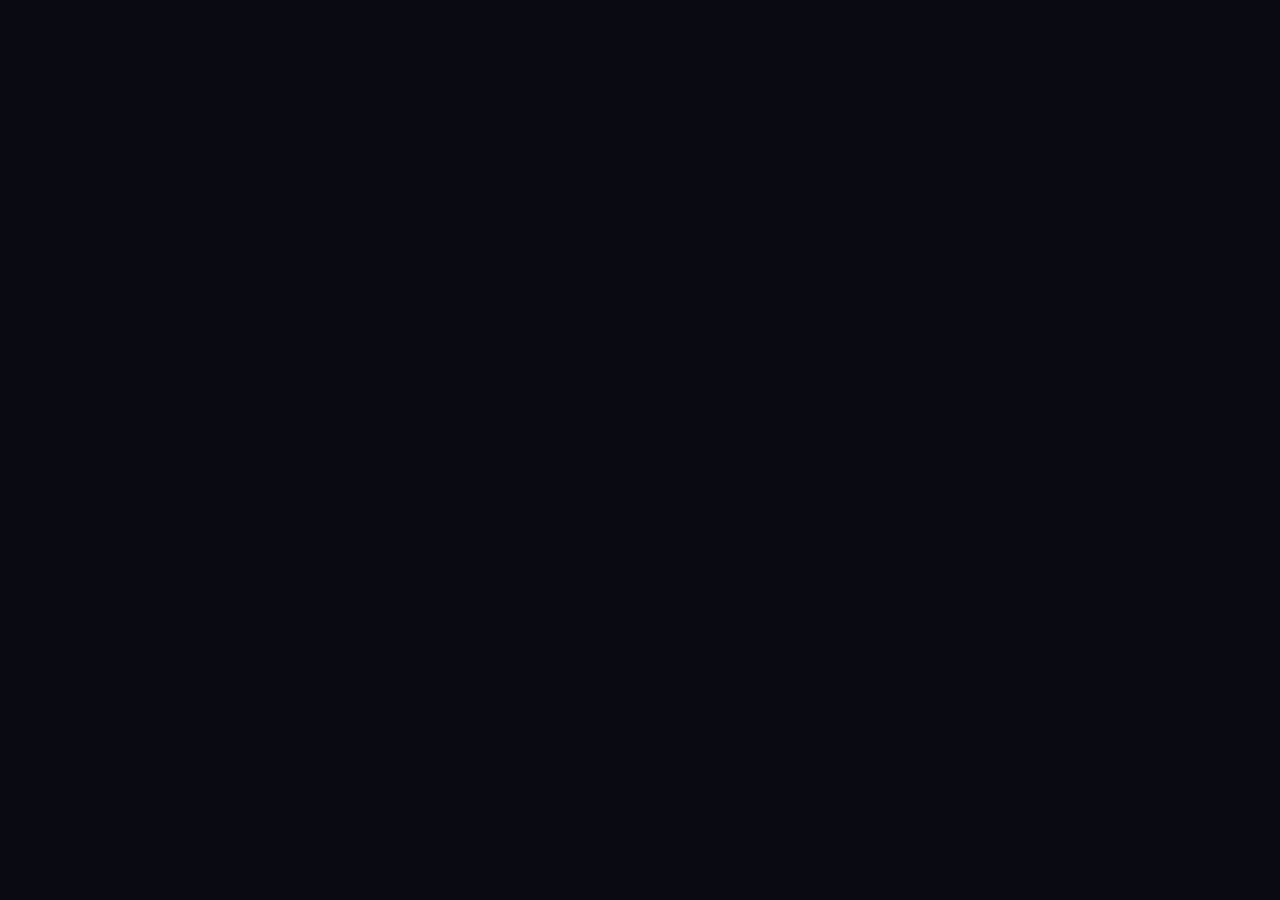
==== commit fb86f348: "Stop the standalone page scrolling 64px past its own content body sets min-height:100vh and padding:" ====
--- a/src/castorGUI/frontend/index.html
+++ b/src/castorGUI/frontend/index.html
@@ -33,6 +33,11 @@
         html { -webkit-font-smoothing: antialiased; }
         body {
             margin: 0;
+            /* border-box or the 32px of padding lands outside the 100vh and the page
+               scrolls by exactly 64px on every screen, with nothing below the fold to
+               scroll to. The shell already sizes itself to 100vh - 96px and each panel
+               scrolls internally, so the outer page is not meant to scroll at all. */
+            box-sizing: border-box;
             padding: 32px;
             min-height: 100vh;
             background: #0a0a12;
--- a/src/castorGUI/frontend/css/etc.css
+++ b/src/castorGUI/frontend/css/etc.css
@@ -21,6 +21,9 @@
     /* ── Surfaces ──────────────────────────────────────────────────────── */
     --etc-panel-bg:      var(--kw-glass-bg, rgba(20, 20, 30, 0.60));
     --etc-surface-1:     #14141E;
+    /* One step brighter than the cards: a dialog floating above them has to read as
+       nearer the viewer, and matching their surface makes it look flat instead. */
+    --etc-surface-2:     #1c1c28;
     --etc-border-color:  var(--kw-border, rgba(255, 255, 255, 0.10));
     --etc-border-width:  2px;
 
@@ -282,6 +285,46 @@
 }
 .castor-etc .etc-specs:empty { display: none; }
 
+/* Disclosure for the raw hardware numbers. Native <details> rather than a
+   JS-driven panel: it is keyboard-operable and findable by the browser's own
+   in-page search for free, and the inputs inside stay in the form while closed. */
+/* Sits directly under the selector it belongs to, so the spacing is the tighter
+   within-a-group step rather than the between-sections one. */
+.castor-etc .etc-details { margin: -2px 0 var(--etc-gap-group); }
+.castor-etc .etc-details-summary {
+    display: flex;
+    align-items: center;
+    gap: 8px;
+    padding: 9px 10px;
+    border: var(--etc-border-width) solid var(--etc-border-color);
+    border-radius: var(--etc-radius-base);
+    color: var(--etc-text-muted);
+    font-size: 12px;
+    cursor: pointer;
+    list-style: none;
+    transition: color 0.15s ease, border-color 0.15s ease;
+}
+.castor-etc .etc-details-summary::-webkit-details-marker { display: none; }
+.castor-etc .etc-details-summary::before {
+    content: "";
+    flex: 0 0 auto;
+    border-left: 5px solid currentColor;
+    border-top: 4px solid transparent;
+    border-bottom: 4px solid transparent;
+    transition: transform 0.15s ease;
+}
+.castor-etc .etc-details[open] > .etc-details-summary::before { transform: rotate(90deg); }
+.castor-etc .etc-details-summary:hover,
+.castor-etc .etc-details[open] > .etc-details-summary {
+    color: var(--etc-accent);
+    border-color: var(--etc-accent);
+}
+.castor-etc .etc-details-summary:focus-visible { outline: 2px solid var(--etc-accent); outline-offset: 2px; }
+.castor-etc .etc-details-body { padding: var(--etc-gap-field) 0 0 var(--etc-gap-field); }
+/* The section headings inside each panel would only repeat its summary. */
+.castor-etc .etc-details-body > .etc-section-title,
+.castor-etc .etc-details-body > .etc-divider { display: none; }
+
 .castor-etc .dynamic-group[hidden],
 .castor-etc .time-group[hidden] { display: none; }
 
@@ -407,6 +450,71 @@
 .castor-etc .etc-chart-status[hidden] { display: none; }
 
 /* ============================================================================
+   SAVE / LOAD dialog
+============================================================================ */
+.castor-etc .etc-dialog {
+    width: min(680px, calc(100vw - 64px));
+    max-height: calc(100vh - 96px);
+    margin: auto;
+    padding: var(--etc-pad-card);
+    border: var(--etc-border-width) solid var(--etc-border-color);
+    border-radius: var(--etc-radius-card);
+    background: var(--etc-surface-2);
+    color: var(--etc-text-main);
+    font-size: 13px;
+}
+.castor-etc .etc-dialog::backdrop { background: rgba(0, 0, 0, 0.55); }
+
+.castor-etc .etc-dialog-title {
+    margin: 0 0 4px;
+    color: var(--etc-accent);
+    font-size: 14px;
+    font-weight: 700;
+}
+.castor-etc .etc-dialog-hint {
+    margin: 0 0 var(--etc-gap-field);
+    color: var(--etc-text-muted);
+    font-size: 12px;
+}
+
+.castor-etc .etc-dialog-text {
+    display: block;
+    width: 100%;
+    height: min(46vh, 380px);
+    resize: vertical;
+    padding: 10px;
+    border: var(--etc-border-width) solid var(--etc-border-color);
+    border-radius: var(--etc-radius-base);
+    background: rgba(0, 0, 0, 0.25);
+    color: var(--etc-text-main);
+    /* Monospace on purpose: this is the request as it will be sent, and lining the
+       numbers up is what makes it readable rather than merely present. */
+    font-family: ui-monospace, SFMono-Regular, Menlo, Consolas, monospace;
+    font-size: 12px;
+    line-height: 1.5;
+    tab-size: 2;
+    white-space: pre;
+    overflow: auto;
+}
+.castor-etc .etc-dialog-text:focus { outline: none; border-color: var(--etc-accent); }
+
+.castor-etc .etc-dialog .etc-alert { margin-top: var(--etc-gap-field); }
+
+.castor-etc .etc-dialog-actions {
+    display: flex;
+    flex-wrap: wrap;
+    justify-content: flex-end;
+    gap: var(--etc-gap-field);
+    margin-top: var(--etc-gap-group);
+}
+.castor-etc .etc-dialog-actions .etc-action { height: 34px; font-size: 12px; }
+.castor-etc .etc-dialog-actions .etc-action-primary {
+    color: var(--etc-accent);
+    border-color: var(--etc-accent);
+}
+.castor-etc .etc-dialog-actions .etc-action-ghost { border-color: transparent; }
+
+/* ============================================================================
    Responsive — below the two-column threshold the panels stack and each grows
    to its natural height instead of scrolling in a short fixed box.
 ============================================================================ */
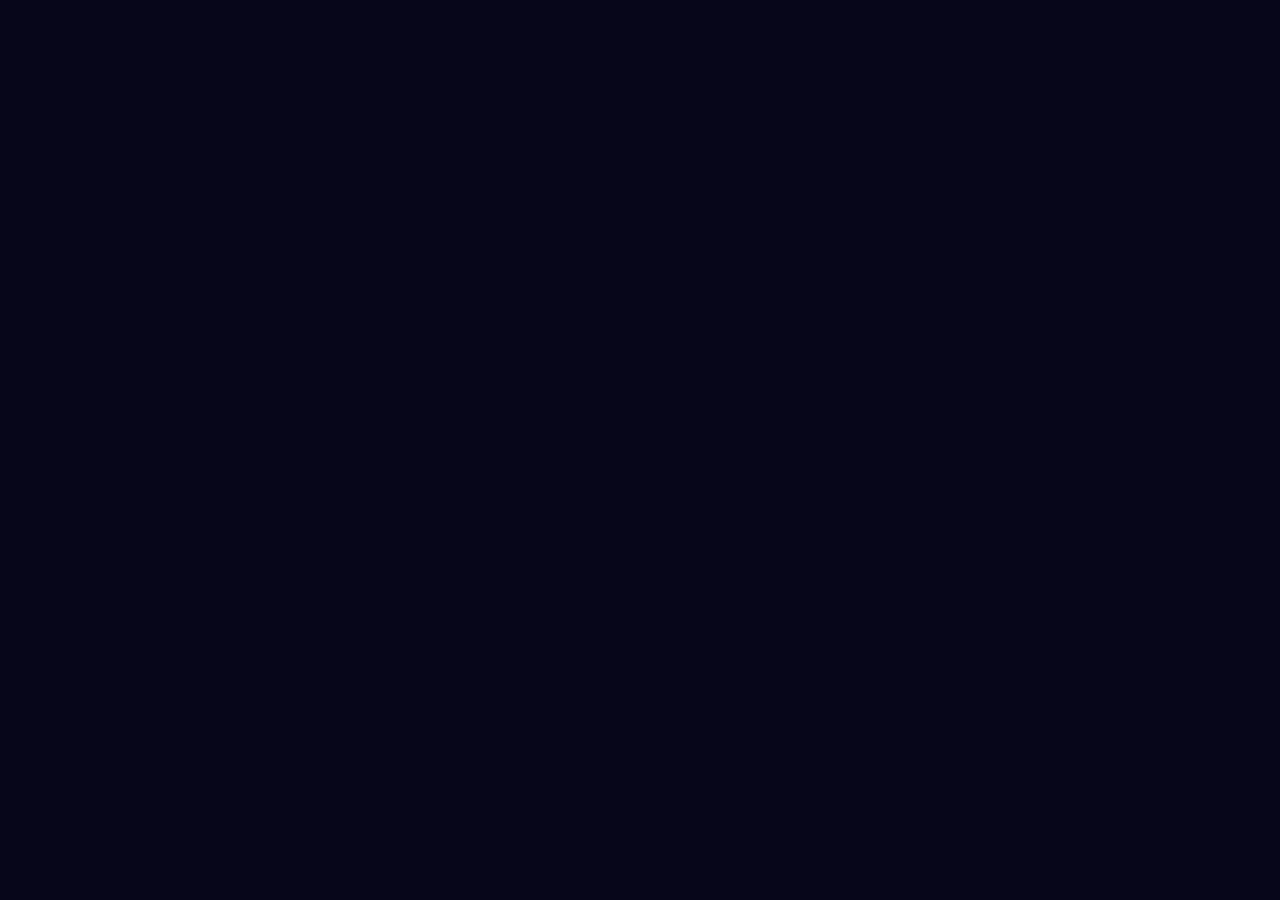
==== commit bf9b6879: "Calculate on a button, with the beaver while waiting The GUI recalculated on every edit, so the numb" ====
--- a/src/castorGUI/frontend/index.html
+++ b/src/castorGUI/frontend/index.html
@@ -4,6 +4,12 @@
     <meta charset="UTF-8">
     <meta name="viewport" content="width=device-width, initial-scale=1.0">
     <title>CASTOR ETC</title>
+
+    <!-- The mark carries its own light plate rather than being bare line art:
+         a favicon has no say in the theme it is drawn on, and black strokes on
+         a transparent ground vanish against a dark tab strip. -->
+    <link rel="icon" type="image/png" sizes="32x32" href="img/favicon-32.png">
+    <link rel="apple-touch-icon" href="img/apple-touch-icon.png">
 
     <!-- Providing Plotly is the host's job — etc.js only ever reads window.Plotly.
          This standalone build serves a vendored copy so it works offline and on a
@@ -40,8 +46,8 @@
             box-sizing: border-box;
             padding: 32px;
             min-height: 100vh;
-            background: #0a0a12;
-            color: #e5e7eb;
+            background: #07061A;   /* Kinder's --kw-bg */
+            color: #F5F5F7;
             font-family: 'Inter', -apple-system, BlinkMacSystemFont, 'Helvetica Neue', Arial, sans-serif;
         }
     </style>
--- a/src/castorGUI/frontend/css/etc.css
+++ b/src/castorGUI/frontend/css/etc.css
@@ -8,33 +8,35 @@
    host's _theme.css already defines --kw-accent, --kw-border, --kw-space-* and
    friends, so the calculator inherits the site's theme; standalone (or on any
    host without those variables) the fallbacks kick in and it renders
-   identically on its own. The fallbacks are the same numbers as
-   castorGUI/constant.py's Design tokens — keep the two in step.
+   identically on its own. The fallbacks are Kinder's own values, read off
+   kinder.astro.ncu.edu.tw on 2026-10-30, so standalone looks like mounted.
+   When Kinder's theme moves, update them here.
 ============================================================================ */
 
 .castor-etc {
     /* ── Brand ─────────────────────────────────────────────────────────── */
-    --etc-accent:        var(--kw-accent, #C5A059);
-    --etc-accent-hover:  var(--kw-accent-hover, #d4b06a);
+    --etc-accent:        var(--kw-accent, #F39F5A);
+    --etc-accent-hover:  var(--kw-accent-hover, #F5B078);
     --etc-moon:          #6FA8DC;   /* Design.MOON — second series in the chart */
+    --etc-sun:           #8F8FA8;   /* third series — context, so dimmer than the other two */
 
     /* ── Surfaces ──────────────────────────────────────────────────────── */
-    --etc-panel-bg:      var(--kw-glass-bg, rgba(20, 20, 30, 0.60));
+    --etc-panel-bg:      var(--kw-glass-bg, rgba(14, 14, 18, 0.70));
     --etc-surface-1:     #14141E;
     /* One step brighter than the cards: a dialog floating above them has to read as
        nearer the viewer, and matching their surface makes it look flat instead. */
     --etc-surface-2:     #1c1c28;
-    --etc-border-color:  var(--kw-border, rgba(255, 255, 255, 0.10));
+    --etc-border-color:  var(--kw-border, rgba(255, 255, 255, 0.14));
     --etc-border-width:  2px;
 
     /* ── Text ──────────────────────────────────────────────────────────── */
-    --etc-text-main:     var(--kw-text-primary, #e5e7eb);
-    --etc-text-muted:    var(--kw-text-muted, #9ca3af);
+    --etc-text-main:     var(--kw-text-primary, #F5F5F7);
+    --etc-text-muted:    var(--kw-text-muted, rgba(245, 245, 247, 0.5));
 
     /* ── Status ────────────────────────────────────────────────────────── */
-    --etc-error:         var(--kw-color-danger, #f87171);
+    --etc-error:         var(--kw-color-danger, #FF453A);
     --etc-error-bg:      #2a1414;
-    --etc-warning:       var(--kw-color-warning, #fbbf24);
+    --etc-warning:       var(--kw-color-warning, #FFD60A);
     --etc-warning-bg:    #2a2114;
 
     /* ── Spacing (4px baseline scale) ──────────────────────────────────── */
@@ -62,13 +64,19 @@
     box-sizing: border-box;
 }
 
+/* border-box outright rather than the inherit-from-the-root trick: inheritance
+   follows the flat tree, and <details> now puts a ::details-content between the
+   element and its children. That pseudo-element is not matched by * and so keeps
+   the UA's content-box, which every field inside a disclosure then inherited —
+   harmless for the input wrappers, which have no width of their own, and 46px of
+   overflow for a <select>, which is 100% wide plus its own padding and border. */
 .castor-etc *,
 .castor-etc *::before,
-.castor-etc *::after { box-sizing: inherit; }
-
-/* ============================================================================
-   Shell — two glass cards side by side. The 10/12 split matches the Flet
-   layout's expand=10 (LeftPanel) / expand=12 (RightPanel).
+.castor-etc *::after { box-sizing: border-box; }
+
+/* ============================================================================
+   Shell — two glass cards side by side, the results given slightly more width
+   than the form that feeds them.
 ============================================================================ */
 .castor-etc .etc-shell {
     display: grid;
@@ -213,6 +221,39 @@
     gap: var(--etc-gap-field);
 }
 
+/* Segmented control — a radio group drawn as one bar of equal halves, so both
+   choices stay in view and either is a single click. Same frame as an input. */
+.castor-etc .etc-segmented {
+    display: flex;
+    border: var(--etc-border-width) solid var(--etc-border-color);
+    border-radius: var(--etc-radius-base);
+    padding: 2px;
+    gap: 2px;
+}
+.castor-etc .etc-segment { flex: 1 1 0; position: relative; cursor: pointer; }
+.castor-etc .etc-segment input {
+    position: absolute;
+    opacity: 0;
+    pointer-events: none;
+}
+.castor-etc .etc-segment span {
+    display: block;
+    padding: 7px 8px;
+    border-radius: 4px;
+    color: var(--etc-text-muted);
+    font-size: 13px;
+    font-weight: 600;
+    text-align: center;
+    white-space: nowrap;
+    transition: color 0.15s ease, background-color 0.15s ease;
+}
+.castor-etc .etc-segment:hover span { color: var(--etc-text-main); }
+.castor-etc .etc-segment input:checked + span {
+    background: rgba(255, 255, 255, 0.06);
+    color: var(--etc-accent);
+}
+.castor-etc .etc-segment input:focus-visible + span { outline: 2px solid var(--etc-accent-hover); outline-offset: -2px; }
+
 .castor-etc .etc-input-wrap {
     display: flex;
     align-items: center;
@@ -224,6 +265,11 @@
     transition: border-color 0.15s ease;
 }
 .castor-etc .etc-input-wrap:focus-within { border-color: var(--etc-accent); }
+
+/* Two numbers reading as one range: an en dash between them, and equal halves so
+   the pair does not look like one field that happens to have grown a neighbour. */
+.castor-etc .etc-input-pair input { flex: 1 1 0; text-align: center; }
+.castor-etc .etc-input-pair input + input { border-left: var(--etc-border-width) solid var(--etc-border-color); padding-left: 10px; }
 
 .castor-etc .etc-input-wrap input {
     flex: 1 1 auto;
@@ -372,6 +418,45 @@
 .castor-etc .etc-switch-label { color: var(--etc-text-muted); font-size: 12px; }
 
 /* ============================================================================
+   Calculate button — pinned under the form frame, outside its scroll. Kinder's
+   plain tool button (.kw-btn), rule for rule, at full width.
+============================================================================ */
+.castor-etc .etc-form-footer { margin-top: 16px; }
+.castor-etc .etc-calc {
+    appearance: none;
+    width: 100%;
+    min-height: 40px;
+    padding: 0 16px;
+    border: 1px solid var(--kw-border-med, rgba(255, 255, 255, 0.2));
+    border-radius: var(--etc-radius-base);
+    background: var(--kw-surface, rgba(255, 255, 255, 0.06));
+    color: var(--etc-text-main);
+    font: inherit;
+    font-size: 0.84rem;
+    font-weight: 500;
+    cursor: pointer;
+    transition: background 0.15s cubic-bezier(0.2, 0.8, 0.2, 1),
+                border-color 0.15s cubic-bezier(0.2, 0.8, 0.2, 1),
+                color 0.15s cubic-bezier(0.2, 0.8, 0.2, 1);
+}
+.castor-etc .etc-calc:hover {
+    background: var(--kw-surface-hover, rgba(255, 255, 255, 0.10));
+    border-color: rgba(255, 255, 255, 0.28);
+    color: var(--kw-text-white, #FFFFFF);
+}
+/* The results on show no longer match the form (or there are none yet): the
+   button takes the accent, since pressing it is the next thing to do. */
+.castor-etc .etc-calc.is-due {
+    border-color: var(--etc-accent);
+    color: var(--etc-accent);
+}
+.castor-etc .etc-calc.is-due:hover {
+    border-color: var(--etc-accent-hover);
+    color: var(--etc-accent-hover);
+}
+.castor-etc .etc-calc:focus-visible { outline: none; box-shadow: 0 0 0 3px color-mix(in srgb, var(--etc-accent) 45%, transparent); }
+
+/* ============================================================================
    Results panel
 ============================================================================ */
 .castor-etc .etc-results-scroll {
@@ -381,6 +466,54 @@
     display: flex;
     flex-direction: column;
     gap: var(--etc-gap-group);
+}
+
+.castor-etc .etc-panel-results { position: relative; }
+
+/* Before the first calculation and while one is running, the beaver stands in for
+   the results. visibility rather than display on the results: the Plotly chart
+   inside must keep its width, or a sweep landing mid-wait draws at zero size. */
+.castor-etc .etc-beaver {
+    position: absolute;
+    inset: 0;
+    display: none;
+    align-items: center;
+    justify-content: center;
+    pointer-events: none;
+}
+.castor-etc .etc-beaver::before {
+    content: "";
+    width: 140px;
+    aspect-ratio: 618 / 900;
+    /* Resolved against this stylesheet, so it holds in any host that serves
+       css/ and img/ side by side — which both hosts do. */
+    background: url("../img/castor-logo-white.png") center / contain no-repeat;
+}
+.castor-etc .is-idle > .etc-beaver,
+.castor-etc .is-busy > .etc-beaver { display: flex; }
+.castor-etc .is-idle > .etc-results-scroll,
+.castor-etc .is-busy > .etc-results-scroll { visibility: hidden; }
+.castor-etc .is-busy > .etc-beaver::before { animation: etc-beaver-bob 0.9s ease-in-out infinite; }
+@keyframes etc-beaver-bob {
+    0%, 100% { transform: translateY(0); }
+    50%      { transform: translateY(-8px); }
+}
+@media (prefers-reduced-motion: reduce) {
+    .castor-etc .is-busy > .etc-beaver::before { animation: none; }
+}
+
+/* The form changed since these numbers were computed: still the answer to the last
+   question, no longer to this one. */
+.castor-etc .etc-results-scroll { transition: opacity 0.15s ease; }
+.castor-etc .is-stale > .etc-results-scroll { opacity: 0.35; }
+
+.castor-etc .etc-visually-hidden {
+    position: absolute;
+    width: 1px;
+    height: 1px;
+    overflow: hidden;
+    clip: rect(0 0 0 0);
+    white-space: nowrap;
 }
 
 .castor-etc .etc-hero { text-align: center; }
@@ -437,6 +570,27 @@
 /* Section titles inside the results column are direct flex children, so the
    gap already spaces them — cancel the field-oriented margin. */
 .castor-etc .etc-results-scroll > .etc-section-title { margin-bottom: 0; }
+
+/* Ticking "Sweep time range" changes what the reader came for. In single mode the
+   hero number is the answer and the panel is ordered around it; in sweep mode the
+   answer is the chart, and leaving it at the bottom of five card groups meant
+   scrolling past a screenful of single-instant detail to reach the thing you just
+   asked for. The container is already a flex column, so this is pure order — the
+   nodes never move, which matters because relocating a Plotly graph in the DOM
+   costs a resize and a redraw. Alerts stay above everything either way. */
+.castor-etc .etc-results-scroll.is-sweep > .etc-observing-window { order: -1; }
+.castor-etc .etc-results-scroll.is-sweep > .etc-alert { order: -2; }
+/* The hero keeps the top in both modes. Promoting the chart over it put the headline
+   figure below the fold, and the answer to "how good is this" is still a number — the
+   chart says when, not how good. Chart second, ahead of the card groups. */
+.castor-etc .etc-results-scroll.is-sweep > .etc-hero { order: -3; }
+
+/* Sweeping retires the figures that move with the target. Showing a chart of SNR
+   against time and then a card reading one instant's SNR underneath it asks the
+   reader to work out which is the answer; the chart is, and the card was only ever
+   the shape the panel had before there was a chart. What is left are the constants,
+   which no chart improves. */
+.castor-etc .etc-results-scroll.is-sweep > [data-time-varying] { display: none; }
 
 .castor-etc .etc-observing-window { display: flex; flex-direction: column; gap: var(--etc-gap-group); }
 .castor-etc .etc-observing-window[hidden] { display: none; }
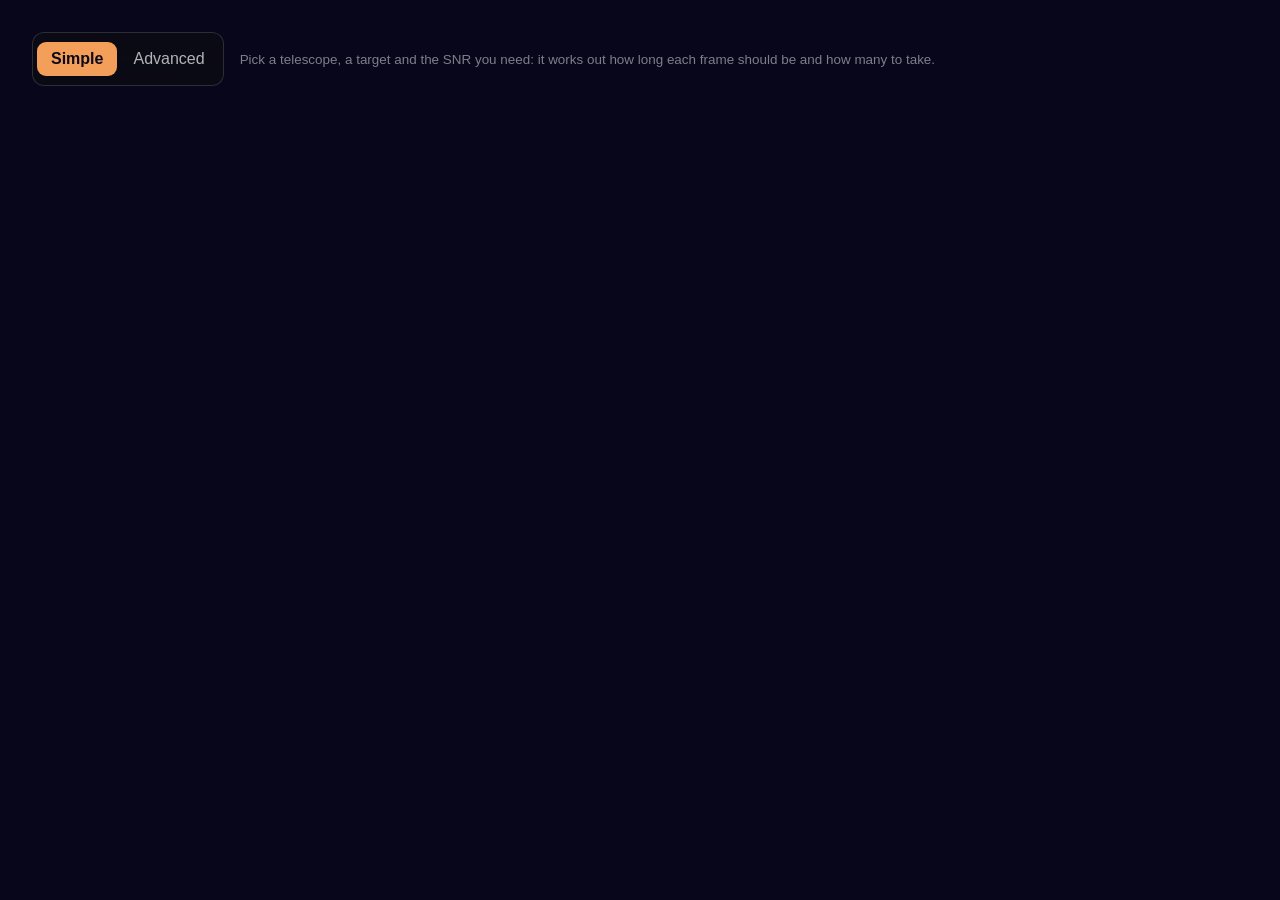
==== commit 3a558881: "Move Kinder's Simple mode into CASTOR's frontend Simple mode (hardware names, a target and an SNR in" ====
--- a/src/castorGUI/frontend/index.html
+++ b/src/castorGUI/frontend/index.html
@@ -19,16 +19,22 @@
          downloading, which on a slow link is several seconds of blank page. -->
     <script src="js/plotly.min.js" defer charset="utf-8"></script>
     <script src="js/etc.js" defer></script>
+    <script src="js/etc_simple.js" defer></script>
     <link rel="stylesheet" href="css/etc.css">
+    <!-- Kinder's own components, which Simple mode is built from. Kinder itself does
+         not load this file: its _theme.css already defines them. -->
+    <link rel="stylesheet" href="css/kinder_shim.css">
+    <link rel="stylesheet" href="css/etc_simple.css">
 
     <script>
         // The host decides where the engine lives; server.py serves these paths
-        // itself and Kinder points the same three keys at its own blueprint.
-        // Inline (not deferred) so it is in place before the deferred etc.js runs.
+        // itself and Kinder points the same keys at its own blueprint.
+        // Inline (not deferred) so it is in place before the deferred scripts run.
         window.CASTOR_ETC_CONFIG = {
             apiUrl: '/api/exposure_time_calculator',
             batchUrl: '/api/exposure_time_calculator/batch',
-            presetsUrl: '/api/exposure_time_calculator/presets'
+            presetsUrl: '/api/exposure_time_calculator/presets',
+            quickUrl: '/api/exposure_time_calculator/quick'
         };
     </script>
 
@@ -50,11 +56,34 @@
             color: #F5F5F7;
             font-family: 'Inter', -apple-system, BlinkMacSystemFont, 'Helvetica Neue', Arial, sans-serif;
         }
+        /* Both modes stand in the height left under the mode bar, which etc_simple.js
+           measures into --etc-top; the bottom gap is this page's own padding. The
+           Advanced override is the one line etc.css documents as the host's, the same
+           one Kinder's template sets. */
+        .etc-page { --etc-bottom-gap: 32px; }
+        .etc-page .castor-etc {
+            --etc-shell-height: clamp(420px, calc(100dvh - var(--etc-top, 120px) - var(--etc-bottom-gap)), 1150px);
+        }
     </style>
 </head>
 <body>
 
+<div class="etc-page">
+    <div class="etc-mode-bar">
+        <div class="kw-tabbar" role="tablist" aria-label="Calculator mode">
+            <button type="button" class="kw-tab is-on" role="tab" aria-selected="true" data-etc-mode="simple">Simple</button>
+            <button type="button" class="kw-tab" role="tab" aria-selected="false" data-etc-mode="advanced">Advanced</button>
+        </div>
+        <span class="kw-muted etc-mode-hint" data-etc-mode-hint="simple">Pick a telescope, a target and the SNR you need: it works out how long each frame should be and how many to take.</span>
+        <span class="kw-muted etc-mode-hint" data-etc-mode-hint="advanced" hidden>Every CASTOR input, the full noise budget and a time sweep.</span>
+    </div>
+
+<!--CASTOR_ETC_SIMPLE_BODY-->
+
+    <div class="etc-advanced" id="etc-advanced" data-etc-mode-panel="advanced" hidden>
 <!--CASTOR_ETC_BODY-->
+    </div>
+</div>
 
 </body>
 </html>
--- a/src/castorGUI/frontend/css/etc.css
+++ b/src/castorGUI/frontend/css/etc.css
@@ -215,6 +215,53 @@
     color: var(--etc-text-muted);
     font-size: 12px;
 }
+/* A label that shares its line with a small control acting on the same field.
+   Where both do not fit, the control drops below rather than squeezing the label. */
+.castor-etc .etc-field-label-row {
+    display: flex;
+    flex-wrap: wrap;
+    align-items: center;
+    justify-content: space-between;
+    gap: 2px var(--etc-gap-field);
+    margin-bottom: 4px;
+}
+.castor-etc .etc-field-label-row .etc-field-label { margin-bottom: 0; white-space: nowrap; }
+.castor-etc .etc-check,
+.castor-etc .etc-check-note {
+    display: inline-flex;
+    flex: 0 0 auto;
+    align-items: center;
+    gap: 5px;
+    color: var(--etc-text-muted);
+    font-size: 12px;
+    white-space: nowrap;
+}
+.castor-etc .etc-check { cursor: pointer; user-select: none; }
+/* Drawn rather than native: the browser's own box is solid white on this dark
+   surface and outshouts the label beside it. Same frame and accent as the inputs. */
+.castor-etc .etc-check input {
+    appearance: none;
+    -webkit-appearance: none;
+    flex: 0 0 auto;
+    width: 14px;
+    height: 14px;
+    margin: 0;
+    border: 1.5px solid var(--etc-border-color);
+    border-radius: 4px;
+    background: transparent center / 10px 10px no-repeat;
+    cursor: pointer;
+    transition: background-color 0.15s ease, border-color 0.15s ease;
+}
+.castor-etc .etc-check:hover input { border-color: var(--etc-text-muted); }
+.castor-etc .etc-check input:checked {
+    border-color: var(--etc-accent);
+    background-color: var(--etc-accent);
+    background-image: url("data:image/svg+xml,%3Csvg xmlns='http://www.w3.org/2000/svg' viewBox='0 0 10 10'%3E%3Cpath d='M2 5.2 4.2 7.4 8 3' fill='none' stroke='%2314141E' stroke-width='1.8' stroke-linecap='round' stroke-linejoin='round'/%3E%3C/svg%3E");
+}
+.castor-etc .etc-check input:focus-visible { outline: 2px solid var(--etc-accent-hover); outline-offset: 2px; }
+.castor-etc .etc-check:has(input:checked) { color: var(--etc-text-main); }
+.castor-etc .etc-check[hidden],
+.castor-etc .etc-check-note[hidden] { display: none; }
 .castor-etc .etc-field-row {
     display: grid;
     grid-template-columns: 1fr 1fr;
@@ -477,8 +524,10 @@
     position: absolute;
     inset: 0;
     display: none;
+    flex-direction: column;
     align-items: center;
     justify-content: center;
+    gap: 16px;
     pointer-events: none;
 }
 .castor-etc .etc-beaver::before {
@@ -488,6 +537,13 @@
     /* Resolved against this stylesheet, so it holds in any host that serves
        css/ and img/ side by side — which both hosts do. */
     background: url("../img/castor-logo-white.png") center / contain no-repeat;
+}
+.castor-etc .etc-beaver-caption {
+    /* The section titles' size and weight, in the muted colour. */
+    color: var(--etc-text-muted);
+    font-size: 14px;
+    font-weight: 700;
+    letter-spacing: 0.04em;
 }
 .castor-etc .is-idle > .etc-beaver,
 .castor-etc .is-busy > .etc-beaver { display: flex; }
@@ -506,15 +562,6 @@
    question, no longer to this one. */
 .castor-etc .etc-results-scroll { transition: opacity 0.15s ease; }
 .castor-etc .is-stale > .etc-results-scroll { opacity: 0.35; }
-
-.castor-etc .etc-visually-hidden {
-    position: absolute;
-    width: 1px;
-    height: 1px;
-    overflow: hidden;
-    clip: rect(0 0 0 0);
-    white-space: nowrap;
-}
 
 .castor-etc .etc-hero { text-align: center; }
 .castor-etc .etc-hero-label {
--- a/src/castorGUI/frontend/css/kinder_shim.css
+++ b/src/castorGUI/frontend/css/kinder_shim.css
@@ -0,0 +1,255 @@
+/* ============================================================================
+   Kinder components for a host that is not Kinder — the standalone shell only.
+
+   Simple mode (etc_simple_body.html, etc_simple.css) is written against Kinder's
+   site components: .kw-panel, .kw-field, .kw-btn, .kw-kpi and the rest. Mounted
+   in Kinder they come from its _theme.css and this file must not be loaded.
+   Standalone they come from here: the tokens and rules those classes need, copied
+   from Kinder_web app/blueprints/basic/static/css/_theme.css (2026-11-12) and cut
+   down to what Simple mode and the mode bar use. When Kinder's theme moves, update
+   them here, as with the fallbacks in etc.css.
+
+   Two departures from Kinder, both so this file cannot restyle the Advanced form:
+   - Tokens are declared on the mode bar and the Simple panel, not on :root, so
+     .castor-etc keeps the fallbacks etc.css documents.
+   - The base input/select/button rules Kinder applies site-wide are confined to
+     the Simple panel.
+   Every selector is wrapped in :where() up to the kw-* class, so each rule has the
+   specificity it has in Kinder and etc_simple.css overrides it exactly as there.
+   No web font: the standalone page uses the system stack in index.html.
+============================================================================ */
+
+:where(.etc-mode-bar, .etc-simple) {
+    --color-accent: #F39F5A;
+    --color-accent-hover: #F6B57E;
+    --color-accent-soft: rgba(243, 159, 90, 0.14);
+    --color-accent-text: #0C0A1A;
+    --color-surface: rgba(14, 14, 18, 0.70);
+    --glass-blur: blur(30px) saturate(130%);
+
+    --kw-font-sans: inherit;
+    --kw-text-xs: 0.75rem;
+    --kw-text-sm: 0.875rem;
+
+    --kw-accent: var(--color-accent);
+    --kw-accent-hover: var(--color-accent-hover);
+    --kw-accent-contrast: var(--color-accent-text);
+    --kw-accent-dim: var(--color-accent-soft);
+    --kw-accent-border: color-mix(in srgb, var(--color-accent) 35%, transparent);
+    --kw-link: var(--color-accent-hover);
+
+    --kw-text-primary: #F5F5F7;
+    --kw-text-white: #FFFFFF;
+    --kw-text-secondary: rgba(245, 245, 247, 0.72);
+    --kw-text-muted: rgba(245, 245, 247, 0.5);
+
+    --kw-surface: rgba(255, 255, 255, 0.06);
+    --kw-surface-hover: rgba(255, 255, 255, 0.10);
+    --kw-border: rgba(255, 255, 255, 0.14);
+    --kw-border-med: rgba(255, 255, 255, 0.2);
+    --kw-hairline: rgba(255, 255, 255, 0.08);
+    --kw-focus-ring: 0 0 0 3px color-mix(in srgb, var(--color-accent) 45%, transparent);
+
+    --kw-radius-sm: 6px;
+    --kw-radius-md: 10px;
+    --kw-radius-lg: 14px;
+    --kw-radius-xl: 18px;
+
+    --kw-ease: cubic-bezier(0.2, 0.8, 0.2, 1);
+    --kw-transition: all 0.18s var(--kw-ease);
+    --kw-transition-fast: 0.15s var(--kw-ease);
+
+    --kw-control-h-sm: 32px;
+    --kw-nav-h: 0px;   /* no site nav bar above the standalone page */
+    --kw-card-bg: var(--color-surface);
+}
+
+/* ── Base controls, Simple panel only ── */
+:where(.etc-simple) :where(button, [type="button"], [type="submit"]) {
+    font-family: inherit;
+    font-size: var(--kw-text-sm);
+    font-weight: 600;
+    line-height: 1;
+    min-height: var(--kw-control-h-sm);
+    padding: 8px 14px;
+    border-radius: var(--kw-radius-sm);
+    border: 1px solid transparent;
+    cursor: pointer;
+    transition: var(--kw-transition);
+    user-select: none;
+}
+:where(.etc-simple) :where(input:not([type="checkbox"]):not([type="radio"]):not([type="range"]):not([type="file"]), select, textarea) {
+    font-family: inherit;
+    font-size: var(--kw-text-sm);
+    color: var(--kw-text-primary);
+    background: rgba(255, 255, 255, 0.06);
+    border: 1px solid var(--kw-border-med);
+    border-radius: var(--kw-radius-md);
+    padding: 8px 12px;
+    min-height: var(--kw-control-h-sm);
+    box-sizing: border-box;
+    transition: border-color var(--kw-transition-fast), box-shadow var(--kw-transition-fast), background var(--kw-transition-fast);
+}
+:where(.etc-simple) :where(input, select, textarea)::placeholder { color: var(--kw-text-muted); }
+:where(.etc-simple) :where(input, select, textarea):focus {
+    outline: none;
+    border-color: var(--kw-link);
+    box-shadow: var(--kw-focus-ring);
+    background: rgba(255, 255, 255, 0.08);
+}
+:where(.etc-mode-bar, .etc-simple) :where(button, a, [tabindex]):focus-visible { outline: none; box-shadow: var(--kw-focus-ring); }
+:where(.etc-simple) :where(th) { font-weight: 600; color: var(--kw-text-secondary); font-size: var(--kw-text-xs); letter-spacing: 0.04em; text-transform: uppercase; }
+
+/* ── Layout ── */
+.kw-grid-2 { display: grid; grid-template-columns: repeat(2, minmax(0, 1fr)); gap: 16px; }
+.kw-tool { display: grid; gap: 20px; grid-template-columns: 360px minmax(0, 1fr); align-items: start; }
+.kw-tool > .kw-tool-side { position: sticky; top: calc(var(--kw-nav-h) + 14px); display: grid; gap: 16px; align-content: start; }
+.kw-tool > * { min-width: 0; }
+@media (max-width: 960px) { .kw-tool { grid-template-columns: minmax(0, 1fr); } .kw-tool > .kw-tool-side { position: static; } }
+@media (max-width: 860px) { .kw-grid-2 { gap: 12px; } .kw-tool { gap: 12px; } }
+@media (max-width: 820px) { .kw-grid-2 { grid-template-columns: 1fr; } }
+
+/* ── Mode tabs ── */
+.kw-tabbar {
+    display: inline-flex;
+    align-items: center;
+    gap: 2px;
+    max-width: 100%;
+    min-height: 44px;
+    padding: 4px;
+    border-radius: 12px;
+    background: var(--color-surface);
+    -webkit-backdrop-filter: var(--glass-blur); backdrop-filter: var(--glass-blur);
+    border: 1px solid var(--kw-border);
+    overflow-x: auto;
+    scrollbar-width: none;
+}
+.kw-tab {
+    display: inline-flex;
+    align-items: center;
+    gap: 7px;
+    flex: none;
+    min-height: 34px;
+    padding: 0 14px;
+    border: 0;
+    border-radius: 9px;
+    background: transparent;
+    color: var(--kw-text-secondary);
+    font: 400 0.86rem/1 var(--kw-font-sans);
+    white-space: nowrap;
+    cursor: pointer;
+    transition: background var(--kw-transition-fast), color var(--kw-transition-fast);
+}
+.kw-tab:hover { background: rgba(255, 255, 255, 0.07); color: var(--kw-text-white); }
+.kw-tab.is-on { background: var(--color-accent); color: var(--color-accent-text); font-weight: 600; }
+.kw-muted { color: var(--kw-text-muted); }
+
+/* ── Panels ── */
+.kw-panel {
+    min-width: 0;
+    padding: 18px 20px;
+    border-radius: var(--kw-radius-xl);
+    background: var(--kw-card-bg);
+    border: 1px solid var(--kw-border);
+    color: var(--kw-text-primary);
+}
+.kw-panel-head { display: flex; align-items: center; justify-content: space-between; gap: 10px 14px; flex-wrap: wrap; margin-bottom: 12px; }
+.kw-panel-head h2 {
+    display: flex; align-items: center; gap: 8px;
+    margin: 0;
+    font-size: 1rem; font-weight: 700; letter-spacing: 0;
+    color: var(--kw-text-white);
+}
+.kw-eyebrow {
+    display: inline-block;
+    margin-bottom: 6px;
+    font-size: 0.7rem;
+    font-weight: 600;
+    letter-spacing: 0.16em;
+    text-transform: uppercase;
+    color: var(--kw-accent);
+}
+
+/* ── KPI tiles ── */
+.kw-kpis { display: grid; grid-template-columns: repeat(auto-fit, minmax(170px, 1fr)); gap: 12px; margin-bottom: 16px; }
+.kw-kpi {
+    display: flex;
+    flex-direction: column;
+    gap: 2px;
+    min-width: 0;
+    padding: 14px 16px;
+    border-radius: var(--kw-radius-xl);
+    background: var(--kw-card-bg);
+    border: 1px solid var(--kw-border);
+    color: var(--kw-text-primary);
+}
+.kw-kpi-label { display: flex; align-items: center; gap: 6px; font-size: 0.7rem; letter-spacing: 0.1em; text-transform: uppercase; color: var(--kw-text-muted); }
+.kw-kpi b { margin: 4px 0 2px; font-size: 1.9rem; font-weight: 600; line-height: 1.1; color: var(--kw-text-white); font-variant-numeric: tabular-nums; }
+.kw-kpi small { font-size: 0.74rem; color: var(--kw-text-secondary); overflow: hidden; text-overflow: ellipsis; white-space: nowrap; }
+.kw-kpi.is-alert { border-color: var(--kw-accent-border); }
+.kw-kpi.is-alert b { color: var(--kw-accent); }
+
+/* ── Table ── */
+.kw-table-wrap {
+    overflow-x: auto;
+    border-radius: var(--kw-radius-xl);
+    background: var(--kw-card-bg);
+    border: 1px solid var(--kw-border);
+}
+.kw-table { width: 100%; border-collapse: collapse; font-size: 0.86rem; color: var(--kw-text-primary); }
+.kw-table th, .kw-table td { padding: 11px 14px; text-align: left; vertical-align: middle; border-bottom: 1px solid var(--kw-hairline); }
+.kw-table thead th {
+    padding-top: 12px; padding-bottom: 12px;
+    font-size: 0.7rem; font-weight: 600; letter-spacing: 0.08em; text-transform: uppercase;
+    color: var(--kw-text-secondary);
+    background: rgba(255, 255, 255, 0.03);
+    border-bottom: 1px solid var(--kw-border);
+    white-space: nowrap;
+}
+.kw-table tbody tr:hover { background: rgba(255, 255, 255, 0.03); }
+.kw-table tbody tr:last-child td { border-bottom: 0; }
+
+/* ── Controls ── */
+.kw-btn {
+    display: inline-flex; align-items: center; justify-content: center; gap: 6px;
+    min-height: 40px; padding: 0 16px;
+    border-radius: var(--kw-radius-md);
+    border: 1px solid var(--kw-border-med);
+    background: var(--kw-surface);
+    color: var(--kw-text-primary);
+    font: 500 0.84rem/1 var(--kw-font-sans);
+    white-space: nowrap;
+    cursor: pointer;
+    transition: background var(--kw-transition-fast), border-color var(--kw-transition-fast), color var(--kw-transition-fast), opacity var(--kw-transition-fast);
+}
+.kw-btn:hover { background: var(--kw-surface-hover); border-color: rgba(255, 255, 255, 0.28); color: var(--kw-text-white); }
+.kw-btn:disabled { opacity: 0.45; cursor: not-allowed; }
+.kw-btn-primary { background: var(--kw-accent); border-color: transparent; color: var(--kw-accent-contrast); font-weight: 600; }
+.kw-btn-primary:hover { background: var(--kw-accent-hover); border-color: transparent; color: var(--kw-accent-contrast); }
+.kw-btn-sm { min-height: 32px; padding: 0 12px; font-size: 0.8rem; }
+.kw-select {
+    min-height: 40px;
+    padding: 0 32px 0 14px;
+    border-radius: var(--kw-radius-md);
+    border: 1px solid var(--kw-border-med);
+    background: rgba(255, 255, 255, 0.06) url("data:image/svg+xml,%3Csvg xmlns='http://www.w3.org/2000/svg' viewBox='0 0 24 24' fill='none' stroke='%23999' stroke-width='2.5' stroke-linecap='round' stroke-linejoin='round'%3E%3Cpolyline points='6 9 12 15 18 9'/%3E%3C/svg%3E") no-repeat right 12px center / 11px;
+    -webkit-appearance: none; appearance: none;
+    color: var(--kw-text-primary);
+    font: 400 0.82rem var(--kw-font-sans);
+    cursor: pointer;
+}
+.kw-field { display: flex; flex-direction: column; gap: 6px; margin-bottom: 14px; }
+.kw-field label { font-size: 0.78rem; color: var(--kw-text-secondary); }
+.kw-field :is(input, select, textarea) { width: 100%; min-height: 40px; }
+
+/* ── Chips ── */
+.kw-chip {
+    display: inline-flex; align-items: center; gap: 5px;
+    min-height: 20px; padding: 2px 9px;
+    border-radius: 999px;
+    font-size: 0.72rem; font-weight: 500; line-height: 1.2;
+    white-space: nowrap;
+    background: rgba(255, 255, 255, 0.08);
+    color: var(--kw-text-secondary);
+}
+.kw-chip-gold { background: var(--kw-accent-dim); color: var(--kw-accent); }
--- a/src/castorGUI/frontend/css/etc_simple.css
+++ b/src/castorGUI/frontend/css/etc_simple.css
@@ -0,0 +1,153 @@
+/* CASTOR ETC — Simple mode (etc_simple_body.html) and the Simple / Advanced switch.
+   Written for Kinder and moved here unchanged apart from the logo rule; nothing here
+   touches .castor-etc. It builds on Kinder's kw-* components, which a host other than
+   Kinder gets from css/kinder_shim.css. */
+
+/* Room left under the panels; .sh-main's own bottom margin is cut to match below. */
+.etc-page { --etc-bottom-gap: 20px; }
+.etc-mode-bar { display: flex; align-items: center; flex-wrap: wrap; gap: 8px 16px; margin-bottom: 16px; }
+/* One line: on narrower windows the hint gives way (ellipsis) so the credits stay on the bar's row. */
+.etc-mode-hint { flex: 1 1 0; min-width: 0; font-size: 0.84rem; white-space: nowrap; overflow: hidden; text-overflow: ellipsis; }
+@media (max-width: 960px) { .etc-mode-hint { flex-basis: 100%; white-space: normal; } }
+[data-etc-mode-panel][hidden], .etc-mode-hint[hidden] { display: none !important; }
+.etc-advanced { margin-bottom: 16px; }
+
+/* ── Form ─────────────────────────────────────────────────────────────── */
+.etc-simple { margin-bottom: 16px; }
+.etc-simple-form .kw-panel-head h2 { font-size: 1rem; margin: 0 0 12px; color: var(--kw-text-white); }
+.etc-simple-form .etc-simple-head { margin-top: 6px; padding-top: 14px; border-top: 1px solid var(--kw-hairline); }
+.etc-simple-form .kw-select { width: 100%; }
+.etc-simple-pair { gap: 12px; }
+.etc-simple-pair .kw-field { min-width: 0; }
+.etc-simple-form small { font-size: 0.74rem; }
+.etc-simple-caveat {
+    margin: -4px 0 14px;
+    padding: 8px 12px;
+    border-radius: var(--kw-radius-md);
+    background: rgba(255, 214, 10, 0.08);
+    color: var(--kw-text-secondary);
+    font-size: 0.76rem;
+    line-height: 1.45;
+}
+.etc-simple-when { display: grid; grid-template-columns: minmax(0, 3fr) minmax(0, 2fr); }
+.etc-simple-note { display: block; margin: -6px 0 4px; }
+.etc-simple-note:empty { display: none; }
+.etc-simple-go { width: 100%; min-height: 44px; justify-content: center; }
+.etc-simple-actions { margin-top: 14px; }
+.etc-simple-go:disabled { cursor: wait; }
+
+/* ── Result ───────────────────────────────────────────────────────────── */
+.etc-simple-result { position: relative; min-height: 420px; scroll-margin-top: calc(var(--kw-nav-h) + 12px); container-type: inline-size; }
+.etc-simple-empty {
+    display: none;
+    flex-direction: column;
+    align-items: center;
+    justify-content: center;
+    gap: 16px;
+    min-height: 380px;
+    color: var(--kw-text-muted);
+    font-size: 0.9rem;
+    font-weight: 600;
+    text-align: center;
+}
+/* Drawn here rather than as an <img> so the partial names no URL: resolved against this
+   stylesheet, it holds in any host that serves css/ and img/ side by side, as etc.css's
+   beaver does. 96px wide, the width Kinder's <img> had. */
+.etc-simple-logo {
+    width: 96px;
+    aspect-ratio: 618 / 900;
+    background: url("../img/castor-logo-white.png") center / contain no-repeat;
+    opacity: 0.9;
+}
+.etc-simple-result.is-idle .etc-simple-empty,
+.etc-simple-result.is-busy .etc-simple-empty { display: flex; }
+.etc-simple-result.is-idle .etc-simple-body,
+.etc-simple-result.is-busy .etc-simple-body { display: none; }
+.etc-simple-result.is-busy .etc-simple-logo { animation: etc-simple-bob 0.9s ease-in-out infinite; }
+@keyframes etc-simple-bob { 0%, 100% { transform: translateY(0); } 50% { transform: translateY(-8px); } }
+@media (prefers-reduced-motion: reduce) { .etc-simple-result.is-busy .etc-simple-logo { animation: none; } }
+/* An edit since the last answer: keep it readable, but plainly not current. */
+.etc-simple-result.is-stale .etc-simple-body { opacity: 0.45; transition: opacity 0.15s; }
+
+.etc-simple-hero { text-align: center; padding: 10px 0 20px; }
+.etc-simple-hero .kw-eyebrow { justify-content: center; }
+.etc-simple-plan {
+    margin: 6px 0 4px;
+    font-size: clamp(2.2rem, 5vw, 3.4rem);
+    font-weight: 700;
+    line-height: 1.05;
+    color: var(--kw-accent);
+    font-variant-numeric: tabular-nums;
+}
+.etc-simple-plan .etc-simple-x { margin: 0 0.2em; color: var(--kw-text-muted); font-weight: 400; }
+.etc-simple-plan.is-problem { color: var(--kw-text-white); font-size: clamp(1.5rem, 3.5vw, 2.1rem); }
+.etc-simple-sub { color: var(--kw-text-primary); font-size: 0.95rem; }
+.etc-simple-why { max-width: 560px; margin: 10px auto 0; color: var(--kw-text-muted); font-size: 0.8rem; line-height: 1.5; }
+
+.etc-simple-alerts { display: grid; gap: 8px; margin-bottom: 16px; }
+.etc-simple-alert {
+    padding: 10px 14px;
+    border-radius: var(--kw-radius-md);
+    border: 1px solid rgba(255, 214, 10, 0.35);
+    background: rgba(255, 214, 10, 0.08);
+    color: var(--kw-text-primary);
+    font-size: 0.82rem;
+    line-height: 1.45;
+}
+.etc-simple-alert.is-error { border-color: rgba(255, 69, 58, 0.4); background: rgba(255, 69, 58, 0.1); }
+
+.etc-simple-result .kw-kpis { grid-template-columns: repeat(auto-fit, minmax(150px, 1fr)); }
+.etc-simple-result .kw-kpi b { font-size: 1.35rem; }
+
+.etc-simple-section { margin: 4px 0 10px; font-size: 1rem; color: var(--kw-text-white); }
+.etc-simple-table td, .etc-simple-table th { font-variant-numeric: tabular-nums; }
+.etc-simple-table tr.is-rec td { background: var(--kw-accent-dim); color: var(--kw-text-white); }
+.etc-simple-table tr.is-rec td:first-child { box-shadow: inset 3px 0 0 var(--kw-accent); }
+.etc-simple-more { margin-top: 10px; }
+.etc-simple-foot { margin: 14px 0 0; color: var(--kw-text-muted); font-size: 0.76rem; line-height: 1.5; }
+
+/* A wide answer panel: the plan and tonight's conditions on the left, the other options beside them. */
+@container (min-width: 760px) {
+    .etc-simple-body.has-detail { display: grid; grid-template-columns: minmax(0, 1fr) minmax(0, 1fr); gap: 8px 28px; align-items: start; }
+    .etc-simple-body.has-detail .etc-simple-hero { padding-top: 18px; }
+    .etc-simple-body.has-detail .kw-kpis { grid-template-columns: repeat(2, minmax(0, 1fr)); }
+}
+
+/* ── Fit the viewport (two columns) ─────────────────────────────────────
+   Form and answer share the height left under the mode bar, each scrolling inside, so a short
+   window never scrolls the page between the fields, the Calculate button and the answer.
+   The form is denser here, and Calculate stays pinned at the bottom of its card. */
+@media (min-width: 961px) {
+    .etc-mode-bar { flex-wrap: nowrap; }
+    .etc-mode-bar .etc-github-note { flex: none; }
+    body.shell:has(.etc-page) .sh-main { margin-bottom: var(--etc-bottom-gap, 20px); }
+    .etc-simple {
+        --etc-fit-h: max(420px, calc(100dvh - var(--etc-top, 190px) - var(--etc-bottom-gap)));
+        height: var(--etc-fit-h);
+        grid-template-rows: minmax(0, 1fr);    /* an auto row would grow with the answer */
+        align-items: stretch;
+        margin-bottom: 0;
+    }
+    .etc-simple > .kw-tool-side { position: static; min-height: 0; }
+    .etc-simple :is(.etc-simple-form, .etc-simple-result) { box-sizing: border-box; }   /* .kw-panel is content-box */
+    .etc-simple-form { display: flex; flex-direction: column; min-height: 0; max-height: 100%; padding: 0; overflow: hidden; }
+    .etc-simple-fields { flex: 1 1 auto; min-height: 0; overflow-y: auto; overscroll-behavior: contain; padding: 14px 20px 4px; }
+    .etc-simple-actions { flex: none; margin: 0; padding: 10px 20px 14px; border-top: 1px solid var(--kw-hairline); }
+    .etc-simple-form .kw-panel-head h2 { margin-bottom: 8px; font-size: 0.92rem; }
+    .etc-simple-form .etc-simple-head { margin-top: 2px; padding-top: 10px; }
+    .etc-simple-form .kw-field { gap: 4px; margin-bottom: 8px; }
+    .etc-simple-form .kw-field :is(input, select) { min-height: 34px; }
+    .etc-simple-result { min-height: 0; height: 100%; overflow-y: auto; overscroll-behavior: contain; }
+    .etc-simple-empty { min-height: 100%; }
+    .etc-advanced { margin-bottom: 0; }
+}
+
+@media (max-width: 960px) {
+    .etc-simple-result { min-height: 0; }
+    .etc-simple-empty { min-height: 240px; }
+}
+@media (max-width: 520px) {
+    .etc-simple-result .kw-kpis { grid-template-columns: repeat(2, minmax(0, 1fr)); gap: 8px; }
+    .etc-simple-result .kw-kpi { padding: 12px; }
+    .etc-simple-table th, .etc-simple-table td { padding: 9px 8px; }
+}
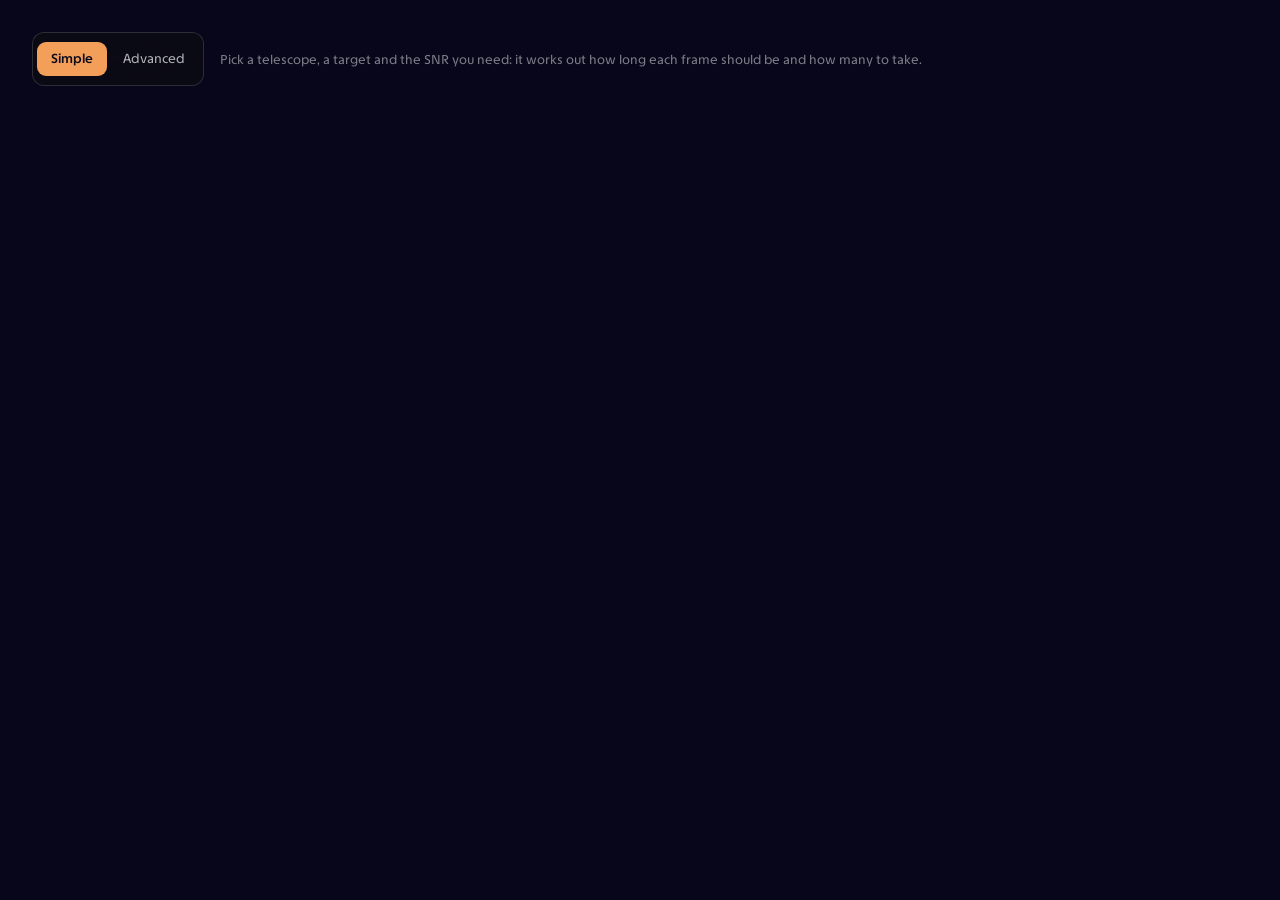
==== commit 7eb2ad8a: "Give both calculator modes Kinder's look Simple mode is drawn with Kinder's components, while the Ad" ====
--- a/src/castorGUI/frontend/index.html
+++ b/src/castorGUI/frontend/index.html
@@ -41,8 +41,19 @@
     <!-- Page chrome for the standalone build only. Deliberately not in etc.css:
          mounted inside Kinder the page background, font and outer padding belong
          to the host, and the calculator must not reach outside .castor-etc. -->
+    <!-- Kinder's typeface, so standalone reads like mounted. Only a nicety: offline
+         the system stack below takes over and nothing else changes. -->
+    <link rel="preconnect" href="https://fonts.googleapis.com">
+    <link rel="preconnect" href="https://fonts.gstatic.com" crossorigin>
+    <link rel="stylesheet" href="https://fonts.googleapis.com/css2?family=TASA+Explorer:wght@300;400;500;600;700&display=swap">
+
     <style>
-        html { -webkit-font-smoothing: antialiased; }
+        html {
+            -webkit-font-smoothing: antialiased;
+            color-scheme: dark;
+            /* Kinder's fluid root size, which the rem-based sizes in both modes follow. */
+            font-size: clamp(14px, calc(12.5px + 0.25vw), 16px);
+        }
         body {
             margin: 0;
             /* border-box or the 32px of padding lands outside the 100vh and the page
@@ -54,7 +65,7 @@
             min-height: 100vh;
             background: #07061A;   /* Kinder's --kw-bg */
             color: #F5F5F7;
-            font-family: 'Inter', -apple-system, BlinkMacSystemFont, 'Helvetica Neue', Arial, sans-serif;
+            font-family: 'TASA Explorer', -apple-system, BlinkMacSystemFont, 'SF Pro Text', 'Helvetica Neue', Arial, sans-serif;
         }
         /* Both modes stand in the height left under the mode bar, which etc_simple.js
            measures into --etc-top; the bottom gap is this page's own padding. The
--- a/src/castorGUI/frontend/css/etc.css
+++ b/src/castorGUI/frontend/css/etc.css
@@ -11,6 +11,12 @@
    identically on its own. The fallbacks are Kinder's own values, read off
    kinder.astro.ncu.edu.tw on 2026-10-30, so standalone looks like mounted.
    When Kinder's theme moves, update them here.
+
+   Cards, tabs, titles and controls follow Kinder's components (.kw-panel,
+   .kw-tab, .kw-panel-head h2, .kw-select, .kw-btn) so this form matches Simple
+   mode, which is built from them. Kinder's template used to restyle the cards
+   and tabs from outside; those rules now live here (2026-11-12) and its
+   override block can go.
 ============================================================================ */
 
 .castor-etc {
@@ -21,13 +27,18 @@
     --etc-sun:           #8F8FA8;   /* third series — context, so dimmer than the other two */
 
     /* ── Surfaces ──────────────────────────────────────────────────────── */
-    --etc-panel-bg:      var(--kw-glass-bg, rgba(14, 14, 18, 0.70));
+    /* Kinder's panel surface (.kw-panel), so the two modes' cards are one material. */
+    --etc-panel-bg:      var(--kw-card-bg, rgba(14, 14, 18, 0.70));
     --etc-surface-1:     #14141E;
     /* One step brighter than the cards: a dialog floating above them has to read as
        nearer the viewer, and matching their surface makes it look flat instead. */
     --etc-surface-2:     #1c1c28;
     --etc-border-color:  var(--kw-border, rgba(255, 255, 255, 0.14));
-    --etc-border-width:  2px;
+    --etc-border-width:  1px;   /* Kinder's hairline cards */
+    /* Inputs, selects and buttons as Kinder draws them (.kw-select, .kw-field input,
+       .kw-btn), so the Advanced form's controls match Simple mode's. */
+    --etc-control-bg:     rgba(255, 255, 255, 0.06);
+    --etc-control-border: var(--kw-border-med, rgba(255, 255, 255, 0.2));
 
     /* ── Text ──────────────────────────────────────────────────────────── */
     --etc-text-main:     var(--kw-text-primary, #F5F5F7);
@@ -40,16 +51,18 @@
     --etc-warning-bg:    #2a2114;
 
     /* ── Spacing (4px baseline scale) ──────────────────────────────────── */
-    --etc-gap-main:      32px;  /* between the two panels */
+    --etc-gap-main:      20px;  /* between the two panels — Kinder's .kw-tool gap */
     --etc-gap-field:     8px;   /* fields within a group */
     --etc-gap-group:     24px;  /* between sections */
     --etc-gap-card:      16px;  /* metric-card grid gutter */
     --etc-pad-panel:     24px;
-    --etc-pad-card:      24px;
-
-    /* ── Radii ─────────────────────────────────────────────────────────── */
-    --etc-radius-base:   6px;   /* small nested elements */
-    --etc-radius-card:   16px;  /* the two outer "big surface" cards */
+    --etc-pad-card:      18px 20px;   /* Kinder's .kw-panel padding */
+
+    /* ── Radii (Kinder's 6 / 10 / 14 / 18 scale) ──────────────────────── */
+    --etc-radius-base:    var(--kw-radius-sm, 6px);    /* small nested elements */
+    --etc-radius-control: var(--kw-radius-md, 10px);   /* inputs, selects, buttons */
+    --etc-radius-inset:   var(--kw-radius-lg, 14px);   /* a block nested in a card */
+    --etc-radius-card:    var(--kw-radius-xl, 18px);   /* the two outer "big surface" cards */
 
     /* How tall the two panels stand. Viewport-relative so the results stay on
        screen while the form is edited, but how much sits above the calculator
@@ -94,8 +107,8 @@
     border: var(--etc-border-width) solid var(--etc-border-color);
     border-radius: var(--etc-radius-card);
     padding: var(--etc-pad-card);
-    backdrop-filter: blur(12px);
-    -webkit-backdrop-filter: blur(12px);
+    /* No blur of its own: Kinder's panels have none, and the host's page already
+       sets what shows through. */
     display: flex;
     flex-direction: column;
     min-width: 0;
@@ -135,7 +148,7 @@
     appearance: none;
     background: transparent;
     border: var(--etc-border-width) solid transparent;
-    border-radius: var(--etc-radius-base);
+    border-radius: 9px;   /* Kinder's .kw-tab */
     padding: 8px 12px;
     color: var(--etc-text-muted);
     font: inherit;
@@ -146,17 +159,19 @@
     transition: color 0.15s ease, background-color 0.15s ease, border-color 0.15s ease;
 }
 .castor-etc .etc-tab:hover { color: var(--etc-text-main); }
+/* The open tab solid amber, as Kinder's tab bar (.kw-tab.is-on) and the mode switch
+   above both forms draw it. */
 .castor-etc .etc-tab.is-active {
-    color: var(--etc-accent);
-    border-color: var(--etc-border-color);
-    background: rgba(255, 255, 255, 0.04);
+    color: var(--kw-accent-contrast, #0C0A1A);
+    border-color: transparent;
+    background: var(--etc-accent);
 }
 
 .castor-etc .etc-action {
     appearance: none;
     background: transparent;
     border: var(--etc-border-width) solid var(--etc-border-color);
-    border-radius: var(--etc-radius-base);
+    border-radius: var(--etc-radius-control);
     min-width: 40px;
     height: 30px;
     padding: 0 10px;
@@ -180,7 +195,7 @@
     flex: 1 1 auto;
     min-height: 0;
     border: var(--etc-border-width) solid var(--etc-border-color);
-    border-radius: var(--etc-radius-base);
+    border-radius: var(--etc-radius-inset);
     padding: var(--etc-pad-panel);
     overflow-y: auto;
 }
@@ -191,10 +206,12 @@
 /* ============================================================================
    Fields
 ============================================================================ */
+/* White like every Kinder panel title (.kw-panel-head h2) and Simple mode's; the
+   accent is kept for actions. */
 .castor-etc .etc-section-title {
     margin: 0 0 var(--etc-gap-field);
-    color: var(--etc-accent);
-    font-size: 14px;
+    color: var(--kw-text-white, #FFFFFF);
+    font-size: 1rem;
     font-weight: 700;
 }
 .castor-etc .etc-tabpanel .etc-section-title:not(:first-child) { margin-top: var(--etc-gap-field); }
@@ -209,11 +226,12 @@
     display: block;
     margin-bottom: var(--etc-gap-field);
 }
+/* Kinder's field label (.kw-field label), as Simple mode's are. */
 .castor-etc .etc-field-label {
     display: block;
     margin-bottom: 4px;
-    color: var(--etc-text-muted);
-    font-size: 12px;
+    color: var(--kw-text-secondary, rgba(245, 245, 247, 0.72));
+    font-size: 0.78rem;
 }
 /* A label that shares its line with a small control acting on the same field.
    Where both do not fit, the control drops below rather than squeezing the label. */
@@ -272,8 +290,8 @@
    choices stay in view and either is a single click. Same frame as an input. */
 .castor-etc .etc-segmented {
     display: flex;
-    border: var(--etc-border-width) solid var(--etc-border-color);
-    border-radius: var(--etc-radius-base);
+    border: var(--etc-border-width) solid var(--etc-control-border);
+    border-radius: var(--etc-radius-control);
     padding: 2px;
     gap: 2px;
 }
@@ -286,7 +304,7 @@
 .castor-etc .etc-segment span {
     display: block;
     padding: 7px 8px;
-    border-radius: 4px;
+    border-radius: 8px;   /* the container's 10 less its 2px padding */
     color: var(--etc-text-muted);
     font-size: 13px;
     font-weight: 600;
@@ -295,9 +313,11 @@
     transition: color 0.15s ease, background-color 0.15s ease;
 }
 .castor-etc .etc-segment:hover span { color: var(--etc-text-main); }
+/* Kinder's segmented filter (.kw-seg-item.is-on): soft white, not the accent, which
+   is kept for the tab bar and the primary action. */
 .castor-etc .etc-segment input:checked + span {
-    background: rgba(255, 255, 255, 0.06);
-    color: var(--etc-accent);
+    background: rgba(255, 255, 255, 0.15);
+    color: var(--kw-text-white, #FFFFFF);
 }
 .castor-etc .etc-segment input:focus-visible + span { outline: 2px solid var(--etc-accent-hover); outline-offset: -2px; }
 
@@ -305,10 +325,10 @@
     display: flex;
     align-items: center;
     gap: 6px;
-    border: var(--etc-border-width) solid var(--etc-border-color);
-    border-radius: var(--etc-radius-base);
+    border: var(--etc-border-width) solid var(--etc-control-border);
+    border-radius: var(--etc-radius-control);
     padding: 0 10px;
-    background: rgba(255, 255, 255, 0.02);
+    background: var(--etc-control-bg);
     transition: border-color 0.15s ease;
 }
 .castor-etc .etc-input-wrap:focus-within { border-color: var(--etc-accent); }
@@ -347,20 +367,22 @@
     display: block;
     width: 100%;
     appearance: none;
-    background-color: var(--etc-surface-1);
+    background-color: var(--etc-control-bg);
     background-image: linear-gradient(45deg, transparent 50%, var(--etc-text-muted) 50%),
                       linear-gradient(135deg, var(--etc-text-muted) 50%, transparent 50%);
     background-position: right 15px center, right 10px center;
     background-size: 5px 5px, 5px 5px;
     background-repeat: no-repeat;
-    border: var(--etc-border-width) solid var(--etc-border-color);
-    border-radius: var(--etc-radius-base);
+    border: var(--etc-border-width) solid var(--etc-control-border);
+    border-radius: var(--etc-radius-control);
     padding: 9px 32px 9px 10px;
     color: var(--etc-text-main);
     font: inherit;
     font-size: 13px;
     cursor: pointer;
 }
+/* The control's background is translucent; an open list needs a solid one. */
+.castor-etc select option { background: var(--etc-surface-1); color: var(--etc-text-main); }
 .castor-etc select:focus { outline: none; border-color: var(--etc-accent); }
 .castor-etc select.is-error { border-color: var(--etc-error); color: var(--etc-error); }
 
@@ -466,16 +488,17 @@
 
 /* ============================================================================
    Calculate button — pinned under the form frame, outside its scroll. Kinder's
-   plain tool button (.kw-btn), rule for rule, at full width.
+   plain tool button (.kw-btn), rule for rule, at full width, and the height of
+   Simple mode's Calculate.
 ============================================================================ */
 .castor-etc .etc-form-footer { margin-top: 16px; }
 .castor-etc .etc-calc {
     appearance: none;
     width: 100%;
-    min-height: 40px;
+    min-height: 44px;
     padding: 0 16px;
     border: 1px solid var(--kw-border-med, rgba(255, 255, 255, 0.2));
-    border-radius: var(--etc-radius-base);
+    border-radius: var(--etc-radius-control);
     background: var(--kw-surface, rgba(255, 255, 255, 0.06));
     color: var(--etc-text-main);
     font: inherit;
@@ -492,14 +515,18 @@
     color: var(--kw-text-white, #FFFFFF);
 }
 /* The results on show no longer match the form (or there are none yet): the
-   button takes the accent, since pressing it is the next thing to do. */
+   button becomes Kinder's primary button (.kw-btn-primary), the one Simple mode's
+   Calculate always is, since pressing it is the next thing to do. */
 .castor-etc .etc-calc.is-due {
-    border-color: var(--etc-accent);
-    color: var(--etc-accent);
+    border-color: transparent;
+    background: var(--etc-accent);
+    color: var(--kw-accent-contrast, #0C0A1A);
+    font-weight: 600;
 }
 .castor-etc .etc-calc.is-due:hover {
-    border-color: var(--etc-accent-hover);
-    color: var(--etc-accent-hover);
+    border-color: transparent;
+    background: var(--etc-accent-hover);
+    color: var(--kw-accent-contrast, #0C0A1A);
 }
 .castor-etc .etc-calc:focus-visible { outline: none; box-shadow: 0 0 0 3px color-mix(in srgb, var(--etc-accent) 45%, transparent); }
 
@@ -591,16 +618,16 @@
 .castor-etc .etc-alert-error { background: var(--etc-error-bg); color: var(--etc-error); user-select: text; }
 .castor-etc .etc-alert-warning { background: var(--etc-warning-bg); color: var(--etc-warning); }
 
+/* Tiles fill the row, as Kinder's KPI tiles (.kw-kpis) do. */
 .castor-etc .etc-metrics {
-    display: flex;
-    flex-wrap: wrap;
+    display: grid;
+    grid-template-columns: repeat(auto-fill, minmax(150px, 1fr));
     gap: var(--etc-gap-card);
 }
 .castor-etc .etc-metric {
-    flex: 0 0 auto;
-    width: 160px;
+    min-width: 0;
     border: var(--etc-border-width) solid var(--etc-border-color);
-    border-radius: var(--etc-radius-base);
+    border-radius: var(--etc-radius-control);
     padding: var(--etc-gap-field);
 }
 .castor-etc .etc-metric-label { color: var(--etc-text-muted); font-size: 11px; }
@@ -685,7 +712,7 @@
     resize: vertical;
     padding: 10px;
     border: var(--etc-border-width) solid var(--etc-border-color);
-    border-radius: var(--etc-radius-base);
+    border-radius: var(--etc-radius-control);
     background: rgba(0, 0, 0, 0.25);
     color: var(--etc-text-main);
     /* Monospace on purpose: this is the request as it will be sent, and lining the
@@ -729,6 +756,22 @@
     .castor-etc .etc-hero-value { font-size: 44px; }
 }
 
+/* Phones and narrow tablets, as Kinder's template laid them out: tighter cards,
+   the section tabs on a row of their own (in one row they were squeezed to
+   "Instrument T…"), LOAD / SAVE on the next row at the right. */
+@media (max-width: 860px) {
+    .castor-etc { --etc-gap-main: 12px; --etc-pad-card: 14px 14px; }
+    .castor-etc .etc-tabbar { flex-wrap: wrap; row-gap: 10px; }
+    .castor-etc .etc-tabs {
+        flex-basis: 100%;
+        /* fade at the right edge: more tabs scroll in from there */
+        -webkit-mask-image: linear-gradient(90deg, #000 85%, transparent);
+        mask-image: linear-gradient(90deg, #000 85%, transparent);
+    }
+    .castor-etc .etc-tabbar-actions { margin-left: auto; }
+    .castor-etc .etc-action { height: 40px; }
+}
+
 @media (max-width: 560px) {
     .castor-etc .etc-field-row { grid-template-columns: 1fr; }
     .castor-etc .etc-metric { width: 100%; }
--- a/src/castorGUI/frontend/css/kinder_shim.css
+++ b/src/castorGUI/frontend/css/kinder_shim.css
@@ -16,7 +16,7 @@
      the Simple panel.
    Every selector is wrapped in :where() up to the kw-* class, so each rule has the
    specificity it has in Kinder and etc_simple.css overrides it exactly as there.
-   No web font: the standalone page uses the system stack in index.html.
+   The typeface itself is loaded by index.html, as Kinder's _theme.css loads it.
 ============================================================================ */
 
 :where(.etc-mode-bar, .etc-simple) {
@@ -27,7 +27,9 @@
     --color-surface: rgba(14, 14, 18, 0.70);
     --glass-blur: blur(30px) saturate(130%);
 
-    --kw-font-sans: inherit;
+    /* A real stack, not `inherit`: it is used inside `font:` shorthands, where
+       `inherit` would void the whole declaration (size included). */
+    --kw-font-sans: "TASA Explorer", -apple-system, BlinkMacSystemFont, "SF Pro Text", "Helvetica Neue", Arial, sans-serif;
     --kw-text-xs: 0.75rem;
     --kw-text-sm: 0.875rem;
 
--- a/src/castorGUI/frontend/css/etc_simple.css
+++ b/src/castorGUI/frontend/css/etc_simple.css
@@ -133,7 +133,8 @@
     .etc-simple-form { display: flex; flex-direction: column; min-height: 0; max-height: 100%; padding: 0; overflow: hidden; }
     .etc-simple-fields { flex: 1 1 auto; min-height: 0; overflow-y: auto; overscroll-behavior: contain; padding: 14px 20px 4px; }
     .etc-simple-actions { flex: none; margin: 0; padding: 10px 20px 14px; border-top: 1px solid var(--kw-hairline); }
-    .etc-simple-form .kw-panel-head h2 { margin-bottom: 8px; font-size: 0.92rem; }
+    /* Titles stay Kinder's 1rem, the size the Advanced form's use too. */
+    .etc-simple-form .kw-panel-head h2 { margin-bottom: 8px; }
     .etc-simple-form .etc-simple-head { margin-top: 2px; padding-top: 10px; }
     .etc-simple-form .kw-field { gap: 4px; margin-bottom: 8px; }
     .etc-simple-form .kw-field :is(input, select) { min-height: 34px; }
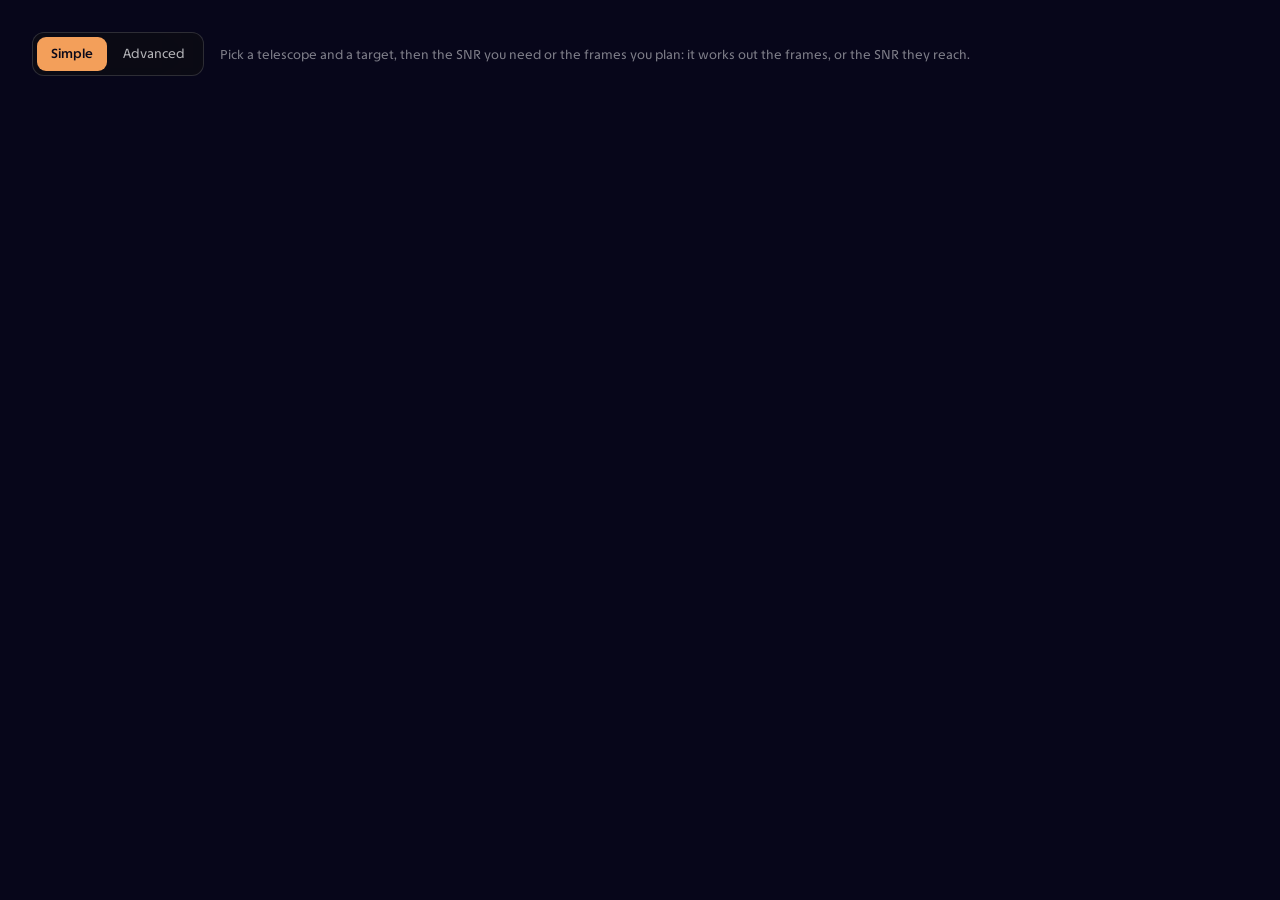
==== commit 5281f603: "Let Simple mode solve for SNR as well as for exposures Simple mode only answered "how long for this " ====
--- a/src/castorGUI/frontend/index.html
+++ b/src/castorGUI/frontend/index.html
@@ -85,7 +85,7 @@
             <button type="button" class="kw-tab is-on" role="tab" aria-selected="true" data-etc-mode="simple">Simple</button>
             <button type="button" class="kw-tab" role="tab" aria-selected="false" data-etc-mode="advanced">Advanced</button>
         </div>
-        <span class="kw-muted etc-mode-hint" data-etc-mode-hint="simple">Pick a telescope, a target and the SNR you need: it works out how long each frame should be and how many to take.</span>
+        <span class="kw-muted etc-mode-hint" data-etc-mode-hint="simple">Pick a telescope and a target, then the SNR you need or the frames you plan: it works out the frames, or the SNR they reach.</span>
         <span class="kw-muted etc-mode-hint" data-etc-mode-hint="advanced" hidden>Every CASTOR input, the full noise budget and a time sweep.</span>
     </div>
 
--- a/src/castorGUI/frontend/css/etc.css
+++ b/src/castorGUI/frontend/css/etc.css
@@ -14,9 +14,10 @@
 
    Cards, tabs, titles and controls follow Kinder's components (.kw-panel,
    .kw-tab, .kw-panel-head h2, .kw-select, .kw-btn) so this form matches Simple
-   mode, which is built from them. Kinder's template used to restyle the cards
-   and tabs from outside; those rules now live here (2026-11-12) and its
-   override block can go.
+   mode, which is built from them, and the form card takes Simple's spacing too:
+   the same inset, field heights and gaps, section breaks and Calculate footer.
+   Kinder's template used to restyle the cards and tabs from outside; those rules
+   now live here (2026-11-12) and its override block can go.
 ============================================================================ */
 
 .castor-etc {
@@ -55,8 +56,17 @@
     --etc-gap-field:     8px;   /* fields within a group */
     --etc-gap-group:     24px;  /* between sections */
     --etc-gap-card:      16px;  /* metric-card grid gutter */
-    --etc-pad-panel:     24px;
-    --etc-pad-card:      18px 20px;   /* Kinder's .kw-panel padding */
+    /* One inset on all four sides of a card. Kinder's .kw-panel has 18 top and bottom
+       against 20 at the sides, which shows as soon as a button sits in a corner:
+       Calculate stood 20px from the side and 14-18px from the bottom. */
+    --etc-pad:           20px;
+    --etc-pad-card:      var(--etc-pad);
+    /* The field metrics of Simple mode's form (.kw-field, as etc_simple.css tightens
+       it on a desktop): control height, label-to-control gap, field-to-field gap. */
+    --etc-control-h:     34px;
+    --etc-label-gap:     4px;
+    --etc-field-space:   8px;
+    --etc-hairline:      var(--kw-hairline, rgba(255, 255, 255, 0.08));
 
     /* ── Radii (Kinder's 6 / 10 / 14 / 18 scale) ──────────────────────── */
     --etc-radius-base:    var(--kw-radius-sm, 6px);    /* small nested elements */
@@ -149,7 +159,11 @@
     background: transparent;
     border: var(--etc-border-width) solid transparent;
     border-radius: 9px;   /* Kinder's .kw-tab */
-    padding: 8px 12px;
+    /* Kinder's .kw-tab height, which LOAD / SAVE share: of unequal heights the
+       shorter is centred, and its corner ends up further from the card's top
+       edge than from its side. */
+    min-height: 34px;
+    padding: 0 12px;
     color: var(--etc-text-muted);
     font: inherit;
     font-size: 13px;
@@ -173,7 +187,7 @@
     border: var(--etc-border-width) solid var(--etc-border-color);
     border-radius: var(--etc-radius-control);
     min-width: 40px;
-    height: 30px;
+    height: 34px;
     padding: 0 10px;
     color: var(--etc-text-muted);
     font: inherit;
@@ -188,16 +202,24 @@
 }
 
 /* ============================================================================
-   Form frame — the inner bordered box inside the left card (LeftPanel's
-   inner_content: its own border, the small radius, and its own padding).
-============================================================================ */
+   Form card — laid out as Simple mode's is (.etc-simple-fields and
+   .etc-simple-actions): the fields scroll edge to edge between the tab bar and
+   Calculate, each set off by a hairline, so both forms start their content the
+   same distance from the card's edge. It used to be a second bordered box inside
+   the card, which put the Advanced fields 25px further in than Simple's.
+============================================================================ */
+.castor-etc .etc-panel-form { padding: 0; overflow: hidden; }
+.castor-etc .etc-panel-form > .etc-tabbar {
+    margin: 0;
+    padding: var(--etc-pad) var(--etc-pad) 10px;
+    border-bottom: 1px solid var(--etc-hairline);
+}
 .castor-etc .etc-form-frame {
     flex: 1 1 auto;
     min-height: 0;
-    border: var(--etc-border-width) solid var(--etc-border-color);
-    border-radius: var(--etc-radius-inset);
-    padding: var(--etc-pad-panel);
+    padding: 14px var(--etc-pad) 4px;
     overflow-y: auto;
+    overscroll-behavior: contain;
 }
 
 .castor-etc .etc-tabpanel { display: block; }
@@ -209,29 +231,33 @@
 /* White like every Kinder panel title (.kw-panel-head h2) and Simple mode's; the
    accent is kept for actions. */
 .castor-etc .etc-section-title {
-    margin: 0 0 var(--etc-gap-field);
+    margin: 0 0 8px;
     color: var(--kw-text-white, #FFFFFF);
     font-size: 1rem;
     font-weight: 700;
-}
-.castor-etc .etc-tabpanel .etc-section-title:not(:first-child) { margin-top: var(--etc-gap-field); }
-
+    line-height: normal;
+}
+.castor-etc .etc-tabpanel .etc-section-title:not(:first-child) { margin-top: var(--etc-field-space); }
+/* Simple mode's section break (.etc-simple-head): a hairline 2px under the last
+   field and 10px over the next title. */
 .castor-etc .etc-divider {
-    margin: var(--etc-gap-group) 0;
+    margin: 2px 0 10px;
     border: 0;
-    border-top: 1px solid var(--etc-border-color);
-}
+    border-top: 1px solid var(--etc-hairline);
+}
+.castor-etc .etc-divider + .etc-section-title { margin-top: 0; }
 
 .castor-etc .etc-field {
     display: block;
-    margin-bottom: var(--etc-gap-field);
+    margin-bottom: var(--etc-field-space);
 }
 /* Kinder's field label (.kw-field label), as Simple mode's are. */
 .castor-etc .etc-field-label {
     display: block;
-    margin-bottom: 4px;
+    margin-bottom: var(--etc-label-gap);
     color: var(--kw-text-secondary, rgba(245, 245, 247, 0.72));
     font-size: 0.78rem;
+    line-height: normal;
 }
 /* A label that shares its line with a small control acting on the same field.
    Where both do not fit, the control drops below rather than squeezing the label. */
@@ -241,7 +267,8 @@
     align-items: center;
     justify-content: space-between;
     gap: 2px var(--etc-gap-field);
-    margin-bottom: 4px;
+    margin-bottom: var(--etc-label-gap);
+    line-height: normal;
 }
 .castor-etc .etc-field-label-row .etc-field-label { margin-bottom: 0; white-space: nowrap; }
 .castor-etc .etc-check,
@@ -283,7 +310,7 @@
 .castor-etc .etc-field-row {
     display: grid;
     grid-template-columns: 1fr 1fr;
-    gap: var(--etc-gap-field);
+    gap: 0 12px;   /* Simple's .etc-simple-pair; each field brings its own bottom space */
 }
 
 /* Segmented control — a radio group drawn as one bar of equal halves, so both
@@ -292,6 +319,7 @@
     display: flex;
     border: var(--etc-border-width) solid var(--etc-control-border);
     border-radius: var(--etc-radius-control);
+    min-height: var(--etc-control-h);
     padding: 2px;
     gap: 2px;
 }
@@ -302,8 +330,11 @@
     pointer-events: none;
 }
 .castor-etc .etc-segment span {
-    display: block;
-    padding: 7px 8px;
+    display: flex;
+    align-items: center;
+    justify-content: center;
+    height: 100%;
+    padding: 0 8px;
     border-radius: 8px;   /* the container's 10 less its 2px padding */
     color: var(--etc-text-muted);
     font-size: 13px;
@@ -327,7 +358,8 @@
     gap: 6px;
     border: var(--etc-border-width) solid var(--etc-control-border);
     border-radius: var(--etc-radius-control);
-    padding: 0 10px;
+    min-height: var(--etc-control-h);
+    padding: 0 12px;   /* Kinder's input padding */
     background: var(--etc-control-bg);
     transition: border-color 0.15s ease;
 }
@@ -345,7 +377,8 @@
     background: transparent;
     border: 0;
     outline: none;
-    padding: 9px 0;
+    padding: 0;
+    align-self: stretch;
     color: var(--etc-text-main);
     font: inherit;
     font-size: 13px;
@@ -375,7 +408,8 @@
     background-repeat: no-repeat;
     border: var(--etc-border-width) solid var(--etc-control-border);
     border-radius: var(--etc-radius-control);
-    padding: 9px 32px 9px 10px;
+    min-height: var(--etc-control-h);
+    padding: 0 32px 0 14px;   /* Kinder's .kw-select */
     color: var(--etc-text-main);
     font: inherit;
     font-size: 13px;
@@ -405,7 +439,7 @@
    in-page search for free, and the inputs inside stay in the form while closed. */
 /* Sits directly under the selector it belongs to, so the spacing is the tighter
    within-a-group step rather than the between-sections one. */
-.castor-etc .etc-details { margin: -2px 0 var(--etc-gap-group); }
+.castor-etc .etc-details { margin: -2px 0 var(--etc-field-space); }
 .castor-etc .etc-details-summary {
     display: flex;
     align-items: center;
@@ -435,7 +469,7 @@
     border-color: var(--etc-accent);
 }
 .castor-etc .etc-details-summary:focus-visible { outline: 2px solid var(--etc-accent); outline-offset: 2px; }
-.castor-etc .etc-details-body { padding: var(--etc-gap-field) 0 0 var(--etc-gap-field); }
+.castor-etc .etc-details-body { padding: var(--etc-field-space) 0 0 var(--etc-gap-field); }
 /* The section headings inside each panel would only repeat its summary. */
 .castor-etc .etc-details-body > .etc-section-title,
 .castor-etc .etc-details-body > .etc-divider { display: none; }
@@ -491,7 +525,11 @@
    plain tool button (.kw-btn), rule for rule, at full width, and the height of
    Simple mode's Calculate.
 ============================================================================ */
-.castor-etc .etc-form-footer { margin-top: 16px; }
+.castor-etc .etc-form-footer {
+    flex: none;
+    padding: 10px var(--etc-pad) var(--etc-pad);
+    border-top: 1px solid var(--etc-hairline);
+}
 .castor-etc .etc-calc {
     appearance: none;
     width: 100%;
@@ -756,11 +794,25 @@
     .castor-etc .etc-hero-value { font-size: 44px; }
 }
 
-/* Phones and narrow tablets, as Kinder's template laid them out: tighter cards,
-   the section tabs on a row of their own (in one row they were squeezed to
-   "Instrument T…"), LOAD / SAVE on the next row at the right. */
+/* Below 961px Simple mode's form drops its desktop tightening and goes back to
+   Kinder's plain .kw-field (40px controls, 6px under a label, 14px between fields
+   and a looser section break); the Advanced form follows it there. */
+@media (max-width: 960px) {
+    .castor-etc { --etc-control-h: 40px; --etc-label-gap: 6px; --etc-field-space: 14px; }
+    .castor-etc .etc-divider { margin: 6px 0 14px; }
+    .castor-etc .etc-section-title { margin-bottom: 12px; }
+    /* Simple's form is a plain card here too: Calculate under the last field with
+       no hairline, since nothing scrolls past it. */
+    .castor-etc .etc-form-footer { border-top: 0; }
+}
+
+/* Phones and narrow tablets, as Kinder's template laid them out: the section
+   tabs on a row of their own (in one row they were squeezed to "Instrument T…"),
+   LOAD / SAVE on the next row at the right. */
 @media (max-width: 860px) {
-    .castor-etc { --etc-gap-main: 12px; --etc-pad-card: 14px 14px; }
+    /* The gap narrows as Kinder's .kw-tool does; the card padding stays 18/20, as
+       Kinder's .kw-panel does on a phone, so the two forms keep one inset. */
+    .castor-etc { --etc-gap-main: 12px; }
     .castor-etc .etc-tabbar { flex-wrap: wrap; row-gap: 10px; }
     .castor-etc .etc-tabs {
         flex-basis: 100%;
--- a/src/castorGUI/frontend/css/etc_simple.css
+++ b/src/castorGUI/frontend/css/etc_simple.css
@@ -6,6 +6,9 @@
 /* Room left under the panels; .sh-main's own bottom margin is cut to match below. */
 .etc-page { --etc-bottom-gap: 20px; }
 .etc-mode-bar { display: flex; align-items: center; flex-wrap: wrap; gap: 8px 16px; margin-bottom: 16px; }
+/* border-box, or the 44px minimum is the content alone: the bar grows to 54px and
+   leaves 9px over and under the 34px tabs against 4px beside them. */
+.etc-mode-bar .kw-tabbar { box-sizing: border-box; }
 /* One line: on narrower windows the hint gives way (ellipsis) so the credits stay on the bar's row. */
 .etc-mode-hint { flex: 1 1 0; min-width: 0; font-size: 0.84rem; white-space: nowrap; overflow: hidden; text-overflow: ellipsis; }
 @media (max-width: 960px) { .etc-mode-hint { flex-basis: 100%; white-space: normal; } }
@@ -14,11 +17,46 @@
 
 /* ── Form ─────────────────────────────────────────────────────────────── */
 .etc-simple { margin-bottom: 16px; }
+/* The same 20px on every side, as etc.css's cards: Kinder's 18px top and bottom
+   left Calculate nearer the bottom edge than the sides. */
+.etc-simple-form, .etc-simple-result { padding: 20px; }   /* after .kw-panel's own */
 .etc-simple-form .kw-panel-head h2 { font-size: 1rem; margin: 0 0 12px; color: var(--kw-text-white); }
 .etc-simple-form .etc-simple-head { margin-top: 6px; padding-top: 14px; border-top: 1px solid var(--kw-hairline); }
 .etc-simple-form .kw-select { width: 100%; }
 .etc-simple-pair { gap: 12px; }
 .etc-simple-pair .kw-field { min-width: 0; }
+[data-qs-goal][hidden] { display: none !important; }
+/* Calculation Goal: Advanced mode's segmented control (.etc-segmented in etc.css), drawn
+   with Kinder's tokens since this panel is outside .castor-etc. Both choices stay in
+   view and either is one click. */
+.etc-simple-label { font-size: 0.78rem; color: var(--kw-text-secondary); }
+.etc-simple-seg {
+    display: flex;
+    gap: 2px;
+    padding: 2px;
+    min-height: 40px;
+    box-sizing: border-box;
+    border: 1px solid var(--kw-border-med);
+    border-radius: var(--kw-radius-md);
+}
+.etc-simple-seg label { flex: 1 1 0; position: relative; display: flex; cursor: pointer; }
+.etc-simple-seg input { position: absolute; opacity: 0; pointer-events: none; }
+.etc-simple-seg span {
+    flex: 1 1 auto;
+    display: flex;
+    align-items: center;
+    justify-content: center;
+    padding: 0 8px;
+    border-radius: 8px;   /* the frame's 10 less its 2px padding */
+    color: var(--kw-text-muted);
+    font-size: 0.82rem;
+    font-weight: 600;
+    white-space: nowrap;
+    transition: color 0.15s ease, background-color 0.15s ease;
+}
+.etc-simple-seg label:hover span { color: var(--kw-text-primary); }
+.etc-simple-seg input:checked + span { background: rgba(255, 255, 255, 0.15); color: var(--kw-text-white); }
+.etc-simple-seg input:focus-visible + span { box-shadow: var(--kw-focus-ring); }
 .etc-simple-form small { font-size: 0.74rem; }
 .etc-simple-caveat {
     margin: -4px 0 14px;
@@ -128,16 +166,19 @@
         align-items: stretch;
         margin-bottom: 0;
     }
-    .etc-simple > .kw-tool-side { position: static; min-height: 0; }
+    .etc-simple > .kw-tool-side { position: static; min-height: 0; grid-template-rows: minmax(0, 1fr); }
     .etc-simple :is(.etc-simple-form, .etc-simple-result) { box-sizing: border-box; }   /* .kw-panel is content-box */
-    .etc-simple-form { display: flex; flex-direction: column; min-height: 0; max-height: 100%; padding: 0; overflow: hidden; }
-    .etc-simple-fields { flex: 1 1 auto; min-height: 0; overflow-y: auto; overscroll-behavior: contain; padding: 14px 20px 4px; }
-    .etc-simple-actions { flex: none; margin: 0; padding: 10px 20px 14px; border-top: 1px solid var(--kw-hairline); }
+    /* The full height, as the Advanced form card stands: with a short form Kinder left
+       the card ending mid-page beside a full-height answer. */
+    .etc-simple-form { display: flex; flex-direction: column; min-height: 0; height: 100%; padding: 0; overflow: hidden; }
+    .etc-simple-fields { flex: 1 1 auto; min-height: 0; overflow-y: auto; overscroll-behavior: contain; padding: 20px 20px 4px; }
+    .etc-simple-actions { flex: none; margin: 0; padding: 10px 20px 20px; border-top: 1px solid var(--kw-hairline); }
     /* Titles stay Kinder's 1rem, the size the Advanced form's use too. */
     .etc-simple-form .kw-panel-head h2 { margin-bottom: 8px; }
     .etc-simple-form .etc-simple-head { margin-top: 2px; padding-top: 10px; }
     .etc-simple-form .kw-field { gap: 4px; margin-bottom: 8px; }
     .etc-simple-form .kw-field :is(input, select) { min-height: 34px; }
+    .etc-simple-seg { min-height: 34px; }
     .etc-simple-result { min-height: 0; height: 100%; overflow-y: auto; overscroll-behavior: contain; }
     .etc-simple-empty { min-height: 100%; }
     .etc-advanced { margin-bottom: 0; }
